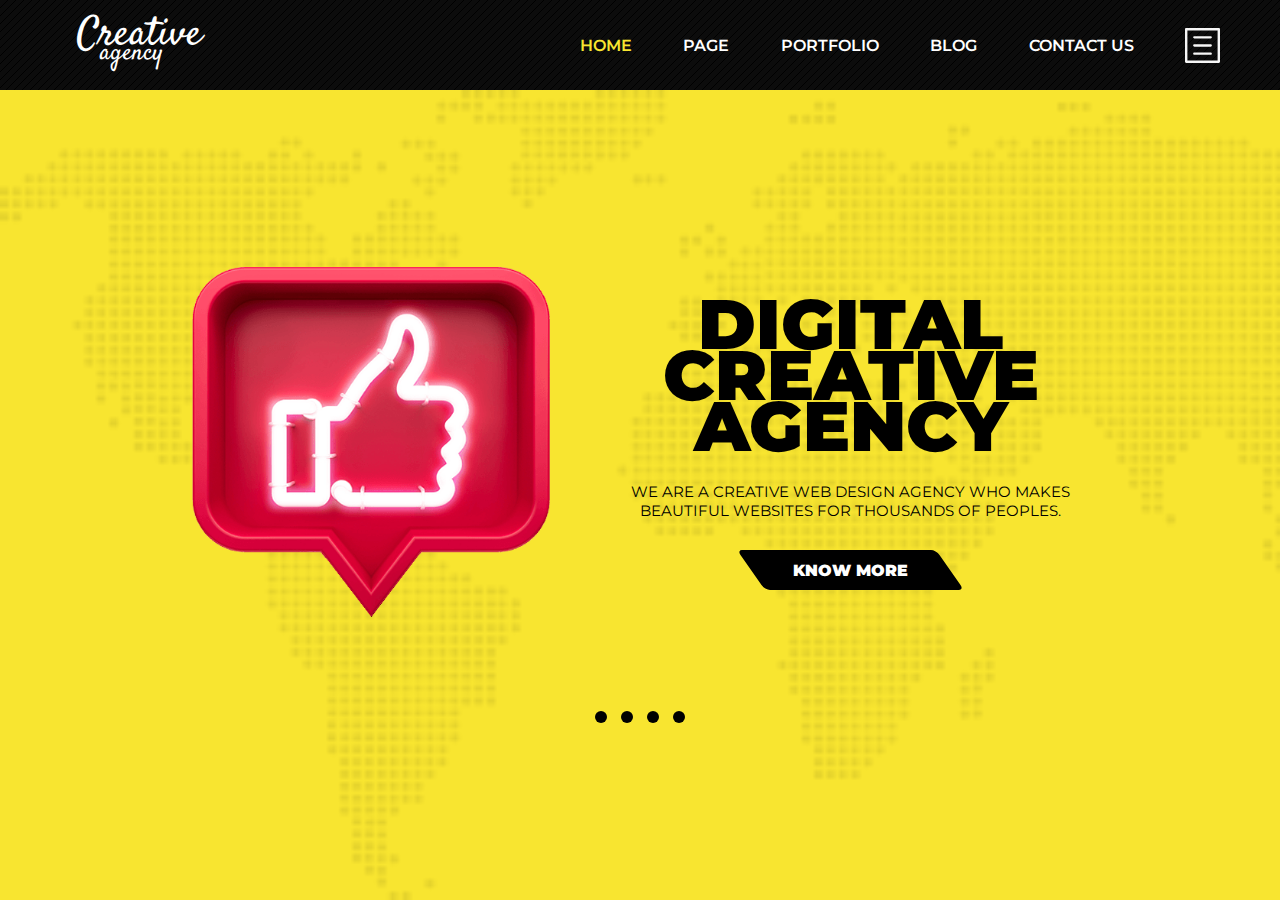
==== projects/creativeagencypage/index.html @ 9da40d99 "#4 - main-slider" ====
<!DOCTYPE html>
<html lang="en">

<head>
    <meta charset="UTF-8">
    <meta name="viewport" content="width=device-width, initial-scale=1">
    <link rel="preconnect" href="https://fonts.googleapis.com">
    <link rel="preconnect" href="https://fonts.gstatic.com" crossorigin>
    <link href="https://fonts.googleapis.com/css2?family=Montserrat:wght@400;500;600;900&family=Satisfy&display=swap" rel="stylesheet">
    <link rel="stylesheet" href="style.css">
    <title>Creative Agency</title>
</head>

<body>
    <header class="header">
        <div class="header__bar">
            <div class="header__logo">
                <span>Creative</span>
                <span>agency</span>
            </div>
            <nav class="header__nav">
                <a class="header__link active" href="#">home</a>
                <a class="header__link" href="#">page</a>
                <a class="header__link" href="#">portfolio</a>
                <a class="header__link" href="#">blog</a>
                <a class="header__link" href="#">contact us</a>
                <img class="header__burger-icon" src="images/burger-icon.svg" alt="menu">
            </nav>
        </div>
    </header>
    <main>
        <section class="main-slider">
            <div class="wrapper">
                <div class="main-slider__image">
                    <img src="images/main-slider-image.png" alt="like!">
                </div>
                <div class="main-slider__text">
                    <h1>Digital Creative Agency</h1>
                    <p>
                        We are a creative web design agency who makes beautiful
                        websites for thousands of peoples.
                    </p>
                    <a href="#" class="button">
                        <span class="button-text">know more</span>
                    </a>
                </div>
            </div>
            <div class="slider-markers">
                <div class="marker"></div>
                <div class="marker"></div>
                <div class="marker"></div>
                <div class="marker"></div>
            </div>
        </section>
    </main>
    <footer></footer>

    <script src="script.js"></script>
</body>
</html>
---- projects/creativeagencypage/style.css ----
* {margin: 0; padding: 0;}
body {font-family: 'Montserrat', sans-serif;}
a {text-decoration: none;}
li {list-style: none;}


.button {
    font-weight: 900;
    width: 195px;
    height: 36px;
    border-radius: 5px;
    border: solid 2px black;
    transform: skew(35deg);
    display: flex;
    justify-content: center;
    align-items: center;
    transition: 0.5s;
}

.button-text {
    transform: skew(-35deg);
}

.header {
    position: fixed;
    right: 0;
    top: 0;
    left: 0;
    height: 90px;
    background: #0c0c0c url(images/bg-line.png) repeat;
    z-index: 1;
}

.header__bar {
    height: 100%;
    display: flex;
    justify-content: space-between;
    align-items: center;
}

.header__logo {
    font-family: 'Satisfy', cursive;
    height: 100%;
    margin-left: 6%;
    display: flex;
    flex-direction: column;
    justify-content: center;
    align-items: center;
    line-height: 18px;
}

.header__logo span {
    text-align: center;
    color: white;
    font-size: 40px;
}

.header__logo span:last-child {
    font-size: 25px;
    padding-right: 15px;
}

.header__nav {
    width: 50%;
    margin-right: 60px;
    display: flex;
    justify-content: space-between;
    align-items: center;
}

.header__link {
    color: white;
    text-transform: uppercase;
    font-weight: 600;
    font-size: 16px;
    transition: 0.3s;
}

.header__link.active {
    color: #f8e530;
}

.header__link:hover {
    color: #f8e530;
}

.header__burger-icon {
    width: 35px;
    height: 35px;
    filter: invert(100%) sepia(0%) saturate(7470%) hue-rotate(242deg) brightness(95%) contrast(103%);
    cursor: pointer;
}


.main-slider {
    margin-top: 90px;
    height: calc(100vh - 90px);
    background-color: #f8e530;
    background-image: url("images/world-map.png");
    background-size: cover;
    display: flex;
    flex-direction: column;
    justify-content: center;
    align-items: center;
}

.main-slider .wrapper {
    width: 70%;
    display: flex;
    justify-content: space-between;
    align-items: center;
}

.main-slider__image {
    width: 40%;
    position: relative;
}

.main-slider__image img {
    object-fit: cover;
    width: 100%;
    height: 100%;
}

.main-slider__text {
    width: 53%;
    text-align: center;
    text-transform: uppercase;
    display: flex;
    flex-direction: column;
    justify-content: center;
    align-items: center;
}

.main-slider__text h1 {
    font-weight: 900;
    font-size: 70px;
    line-height: 51px;
    margin-bottom: 30px;
}

.main-slider__text p {
    font-weight: 400;
    font-size: 15px;
    margin-bottom: 30px;
}

.main-slider__text .button {
    color: white;
    background-color: black;
}

.main-slider__text .button:hover {
    color: black;
    background-color: #f8e530;
    border: 10px black;
    border: solid 2px black;
}

.main-slider .slider-markers {
    display: flex;
    margin-top: 90px;
}

.main-slider .marker {
    width: 12px;
    height: 12px;
    border-radius: 50%;
    background-color: black;
    margin: 0 7px;
}
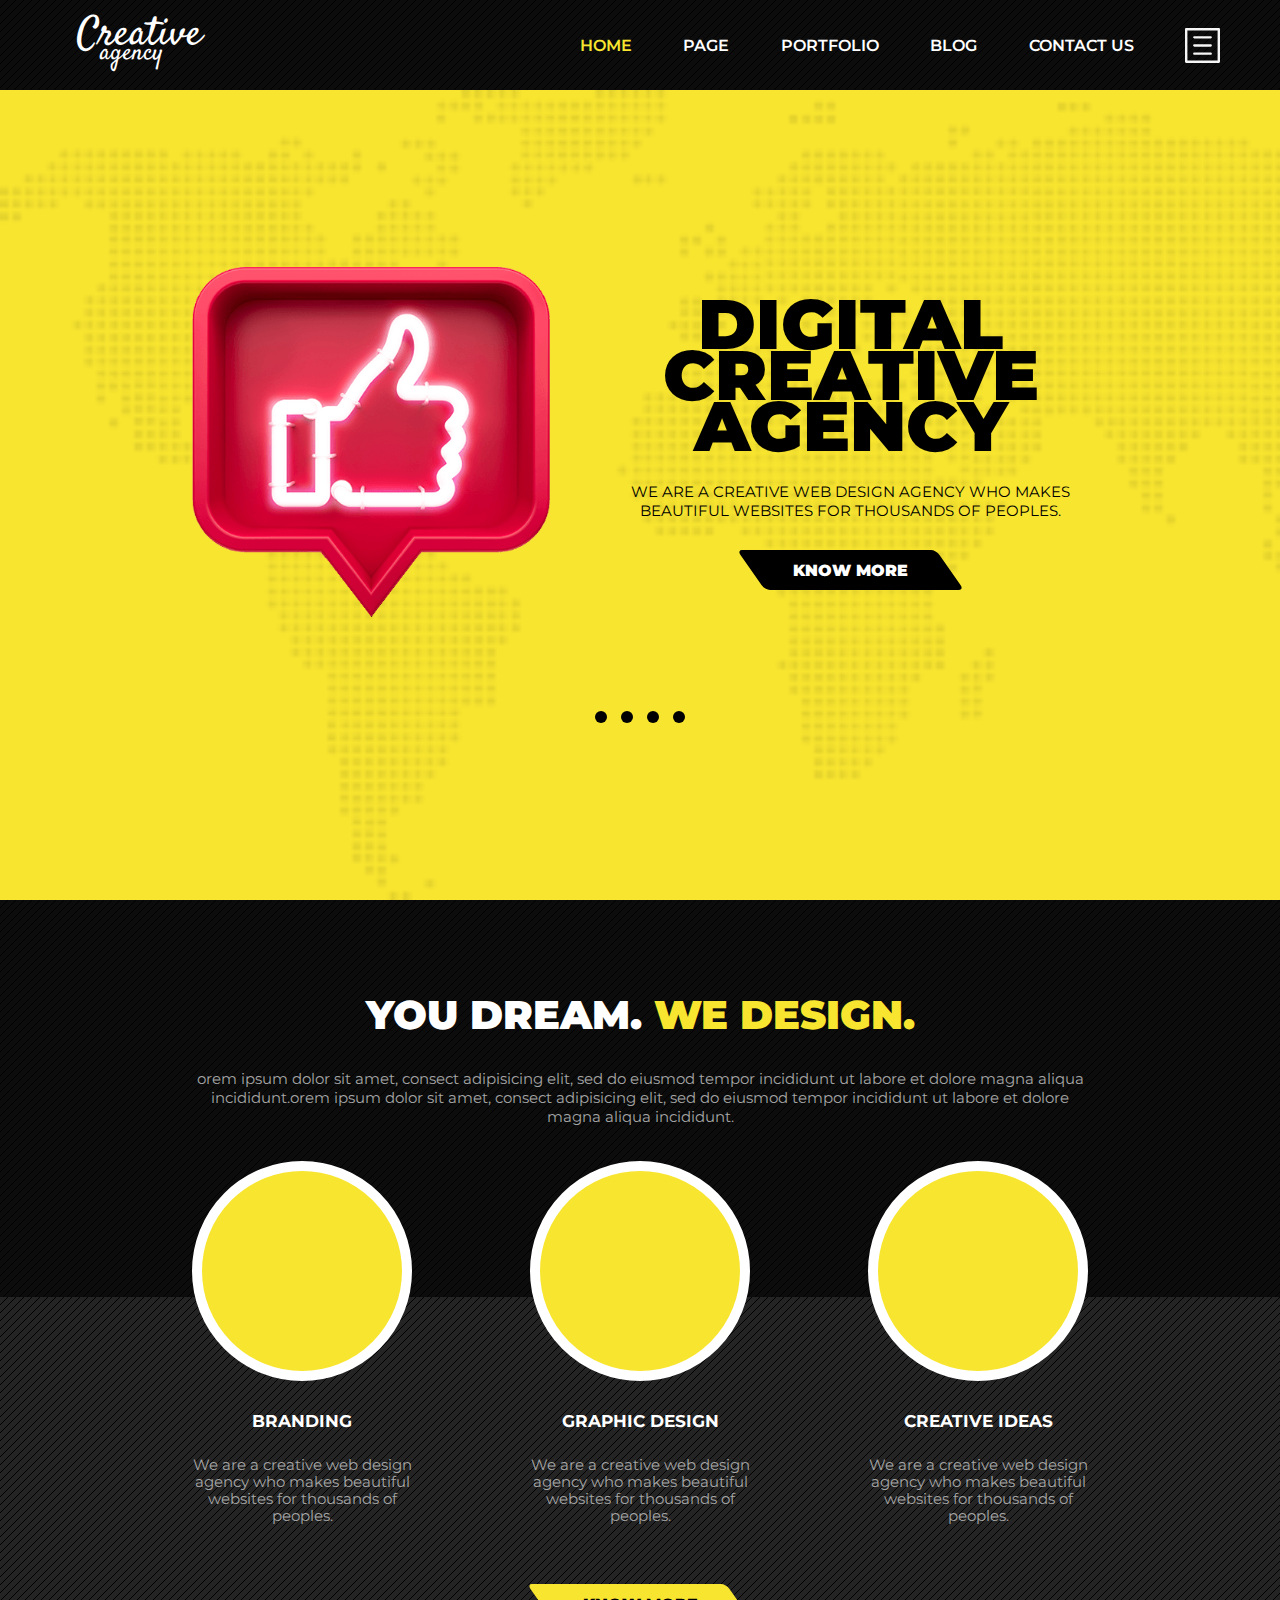
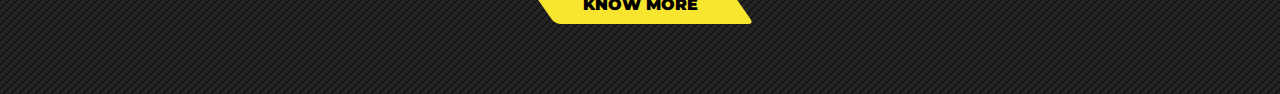
==== commit c03b0c78: "#4 - introduction-section" ====
--- a/projects/creativeagencypage/index.html
+++ b/projects/creativeagencypage/index.html
@@ -52,6 +52,46 @@
                 <div class="marker"></div>
             </div>
         </section>
+        <section class="introduction-section">
+            <div class="wrapper">
+                <h2>You dream. <span>We design.</span></h2>
+                <p>
+                    orem ipsum dolor sit amet, consect adipisicing elit,
+                    sed do eiusmod tempor incididunt ut labore et dolore magna aliqua
+                    incididunt.orem ipsum dolor sit amet, consect adipisicing elit,
+                    sed do eiusmod tempor incididunt ut labore et dolore magna aliqua incididunt.
+                </p>
+                <div class="cards">
+                    <div class="card">
+                        <div class="picture"></div>
+                        <h3>Branding</h3>
+                        <p>
+                            We are a creative web design agency who makes beautiful
+                            websites for thousands of peoples.
+                        </p>
+                    </div>
+                    <div class="card">
+                        <div class="picture"></div>
+                        <h3>Graphic Design</h3>
+                        <p>
+                            We are a creative web design agency who makes beautiful
+                            websites for thousands of peoples.
+                        </p>
+                    </div>
+                    <div class="card">
+                        <div class="picture"></div>
+                        <h3>Creative Ideas</h3>
+                        <p>
+                            We are a creative web design agency who makes beautiful
+                            websites for thousands of peoples.
+                        </p>
+                    </div>
+                </div>
+                <a href="#" class="button">
+                    <span class="button-text">know more</span>
+                </a>
+            </div>
+        </section>
     </main>
     <footer></footer>
 
--- a/projects/creativeagencypage/style.css
+++ b/projects/creativeagencypage/style.css
@@ -3,6 +3,10 @@
 a {text-decoration: none;}
 li {list-style: none;}
 
+
+.wrapper {
+    width: 70%;
+}
 
 .button {
     font-weight: 900;
@@ -19,6 +23,7 @@
 
 .button-text {
     transform: skew(-35deg);
+    text-transform: uppercase;
 }
 
 .header {
@@ -28,7 +33,7 @@
     left: 0;
     height: 90px;
     background: #0c0c0c url(images/bg-line.png) repeat;
-    z-index: 1;
+    z-index: 1000;
 }
 
 .header__bar {
@@ -105,7 +110,6 @@
 }
 
 .main-slider .wrapper {
-    width: 70%;
     display: flex;
     justify-content: space-between;
     align-items: center;
@@ -168,4 +172,105 @@
     border-radius: 50%;
     background-color: black;
     margin: 0 7px;
+}
+
+
+.introduction-section {
+    background: #0c0c0c url(images/bg-line.png) repeat;
+    position: relative;
+}
+
+.introduction-section:after {
+    content: '';
+    display: block;
+    position: absolute;
+    bottom: 0;
+    width: 100%;
+    height: 50%;
+    background: #242424 url(images/bg-line.png) repeat;
+}
+
+.introduction-section .wrapper {
+    padding-top: 90px;
+    padding-bottom: 70px;
+    margin-right: auto;
+    margin-left: auto;
+    display: flex;
+    flex-direction: column;
+    justify-content: space-between;
+    align-items: center;
+    text-align: center;
+}
+
+.introduction-section h2 {
+    text-transform: uppercase;
+    color: white;
+    font-size: 40px;
+    font-weight: 900;
+    margin-bottom: 30px;
+}
+
+.introduction-section h2 span {
+    color: #f8e530;
+}
+
+.introduction-section p {
+    z-index: 100;
+    color: #a6a6a6;
+    font-weight: 400;
+    font-size: 15px;
+}
+
+.introduction-section .cards {
+    z-index: 100;
+    width: 100%;
+    margin-top: 35px;
+    margin-bottom: 60px;
+    display: flex;
+    justify-content: space-between;
+}
+
+.introduction-section .card {
+    width: 220px;
+}
+
+.introduction-section .card .picture {
+    width: 200px;
+    height: 200px;
+    background-color: #f8e530;
+    border: solid white 10px;
+    border-radius: 50%;
+    margin-bottom: 30px;
+}
+
+.introduction-section .card h3 {
+    color: white;
+    text-transform: uppercase;
+    font-weight: 700;
+    font-size: 17px;
+    margin-bottom: 25px;
+}
+
+.introduction-section .card p {
+    color: #a6a6a6;
+    font-size: 15px;
+    line-height: 17px;
+}
+
+.introduction-section .button {
+    z-index: 100;
+    background-color: #f8e530;
+    border-color: #f8e530;
+}
+
+.introduction-section .button-text {
+    color: black;
+}
+
+.introduction-section .button:hover {
+    background-color: black;
+}
+
+.introduction-section .button:hover .button-text {
+    color: #f8e530;
 }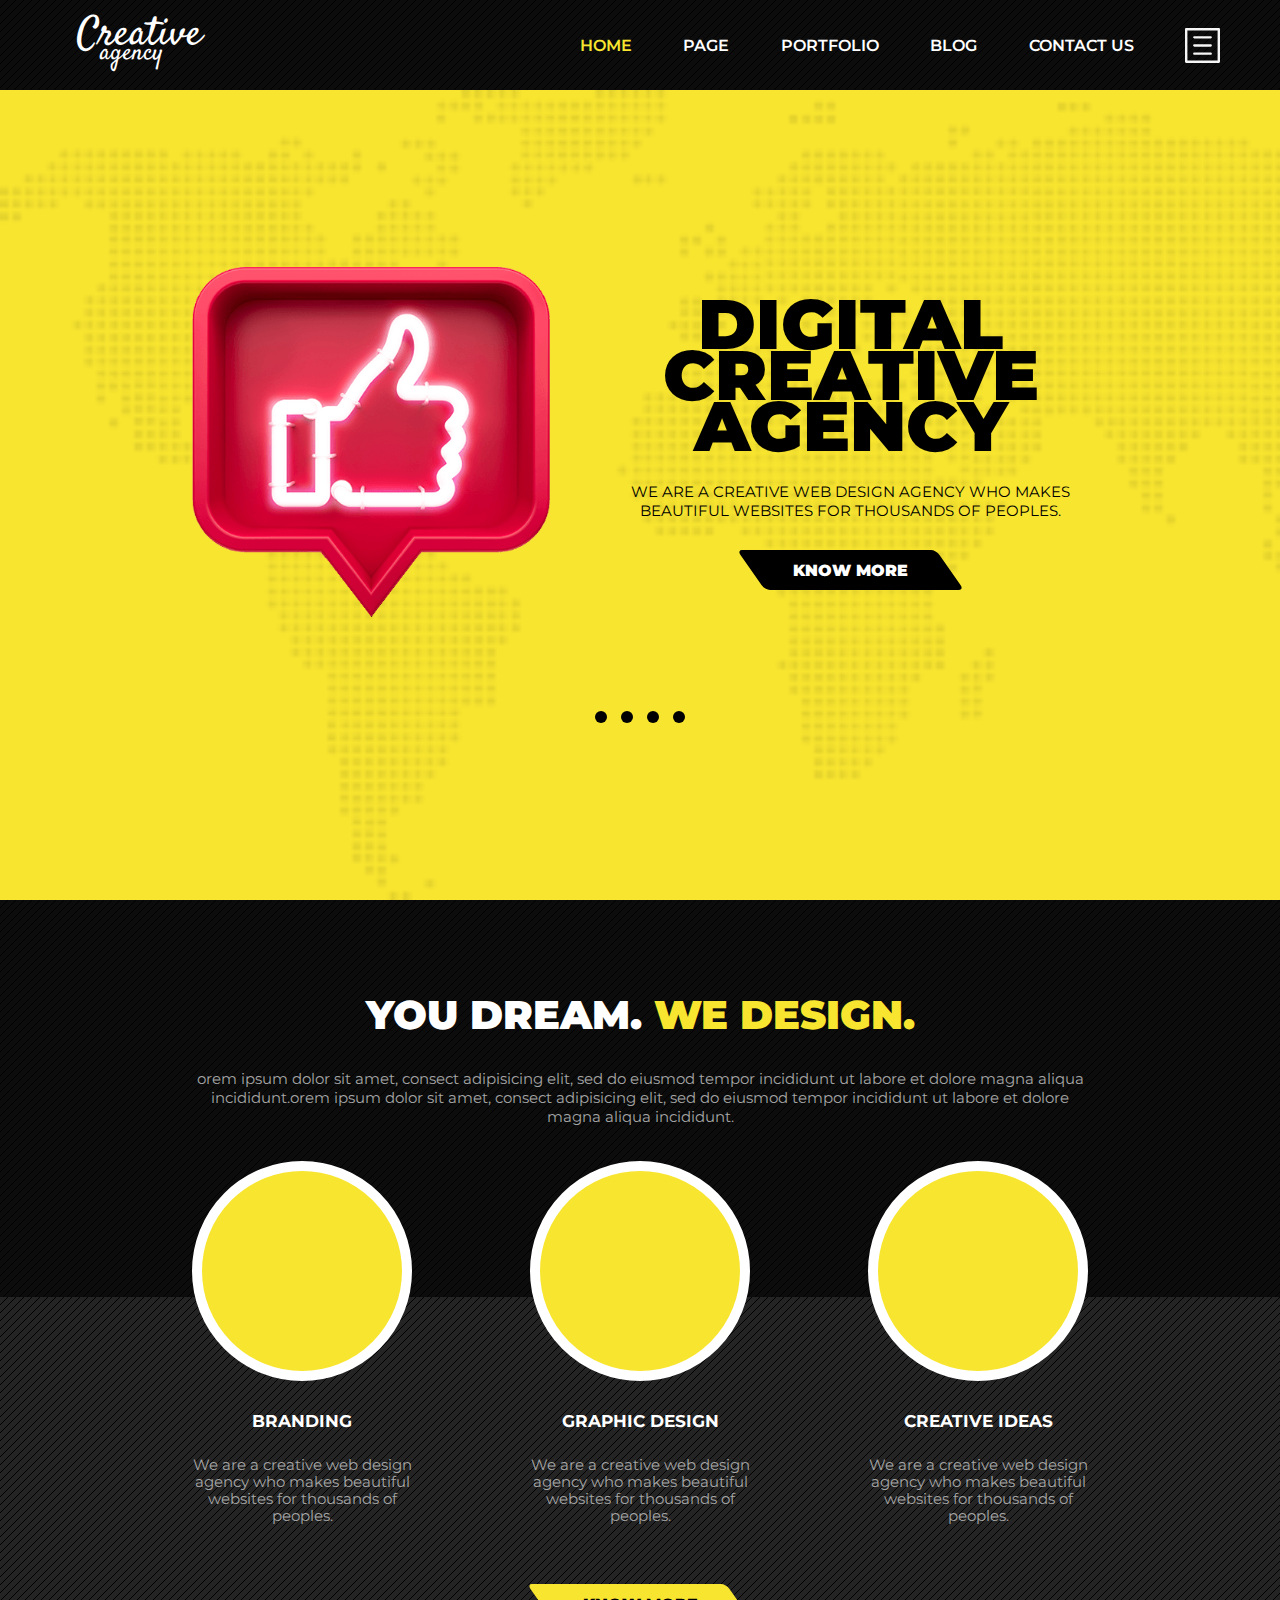
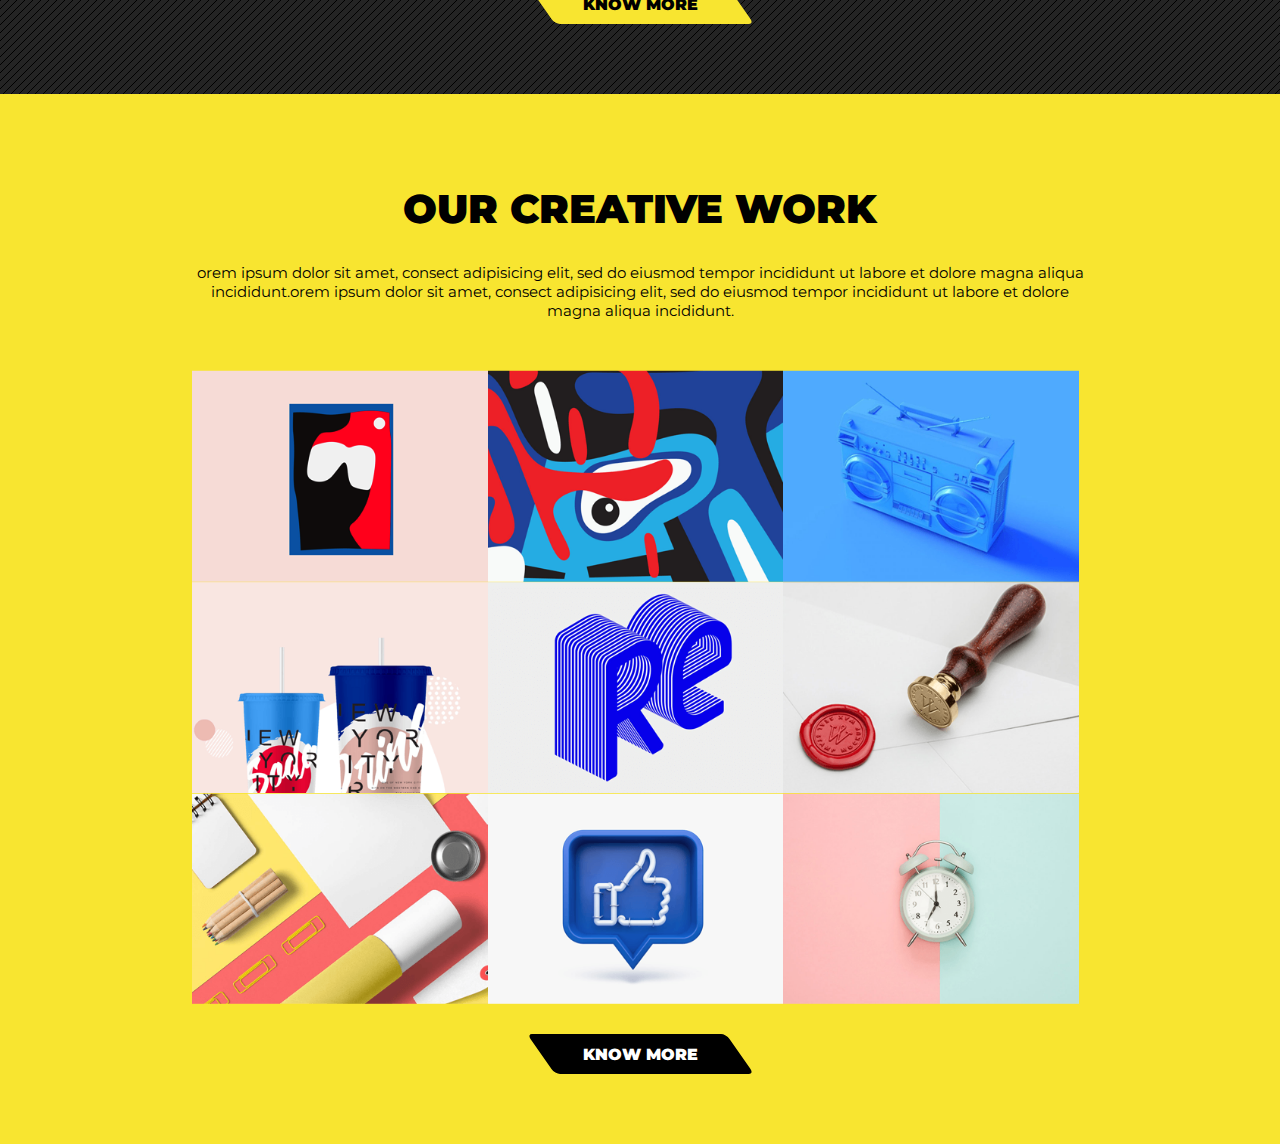
==== commit c0ec9dfe: "#4 - works-section" ====
--- a/projects/creativeagencypage/index.html
+++ b/projects/creativeagencypage/index.html
@@ -92,6 +92,49 @@
                 </a>
             </div>
         </section>
+        <section class="works-section">
+            <div class="wrapper">
+                <h2>Our creative work</h2>
+                <p>
+                    orem ipsum dolor sit amet, consect adipisicing elit, sed
+                    do eiusmod tempor incididunt ut labore et dolore magna aliqua
+                    incididunt.orem ipsum dolor sit amet, consect adipisicing elit,
+                    sed do eiusmod tempor incididunt ut labore et dolore magna aliqua incididunt.
+                </p>
+                <div class="works-section__work-tiles">
+                    <div class="works-section__work-tile">
+                        <img src="images/work-1.png" alt="work">
+                    </div>
+                    <div class="works-section__work-tile">
+                        <img src="images/work-2.png" alt="work">
+                    </div>
+                    <div class="works-section__work-tile">
+                        <img src="images/work-3.png" alt="work">
+                    </div>
+                    <div class="works-section__work-tile">
+                        <img src="images/work-4.png" alt="work">
+                    </div>
+                    <div class="works-section__work-tile">
+                        <img src="images/work-5.png" alt="work">
+                    </div>
+                    <div class="works-section__work-tile">
+                        <img src="images/work-6.png" alt="work">
+                    </div>
+                    <div class="works-section__work-tile">
+                        <img src="images/work-7.png" alt="work">
+                    </div>
+                    <div class="works-section__work-tile">
+                        <img src="images/work-8.png" alt="work">
+                    </div>
+                    <div class="works-section__work-tile">
+                        <img src="images/work-9.png" alt="work">
+                    </div>
+                </div>
+                <a href="#" class="button">
+                    <span class="button-text">know more</span>
+                </a>
+            </div>
+        </section>
     </main>
     <footer></footer>
 
--- a/projects/creativeagencypage/style.css
+++ b/projects/creativeagencypage/style.css
@@ -3,6 +3,12 @@
 a {text-decoration: none;}
 li {list-style: none;}
 
+
+h2 {
+    text-transform: uppercase;
+    font-size: 40px;
+    font-weight: 900;
+}
 
 .wrapper {
     width: 70%;
@@ -203,10 +209,7 @@
 }
 
 .introduction-section h2 {
-    text-transform: uppercase;
-    color: white;
-    font-size: 40px;
-    font-weight: 900;
+    color: white;
     margin-bottom: 30px;
 }
 
@@ -273,4 +276,61 @@
 
 .introduction-section .button:hover .button-text {
     color: #f8e530;
-}+}
+
+
+.works-section {
+    background-color: #f8e530;
+}
+
+.works-section .wrapper {
+    padding-top: 90px;
+    padding-bottom: 70px;
+    margin-left: auto;
+    margin-right: auto;
+    text-align: center;
+}
+
+.works-section h2 {
+    margin-bottom: 30px;
+}
+
+.works-section p {
+    font-size: 15px;
+    font-weight: 400;
+    margin-bottom: 50px;
+}
+
+.works-section__work-tiles {
+    display: grid;
+    grid-template-columns: 33% 33% 33%;
+    margin-bottom: 30px;
+}
+
+.works-section__work-tile {
+    /*object-fit: cover;*/
+}
+
+.works-section__work-tile img {
+    width: 100%;
+    height: 100%;
+}
+
+.works-section .button {
+    background-color: black;
+    margin: 0 auto;
+}
+
+.works-section .button-text {
+    color: white;
+}
+
+.works-section .button:hover {
+    background-color: #f8e530;
+}
+
+.works-section .button:hover .button-text {
+    color: black;
+}
+
+
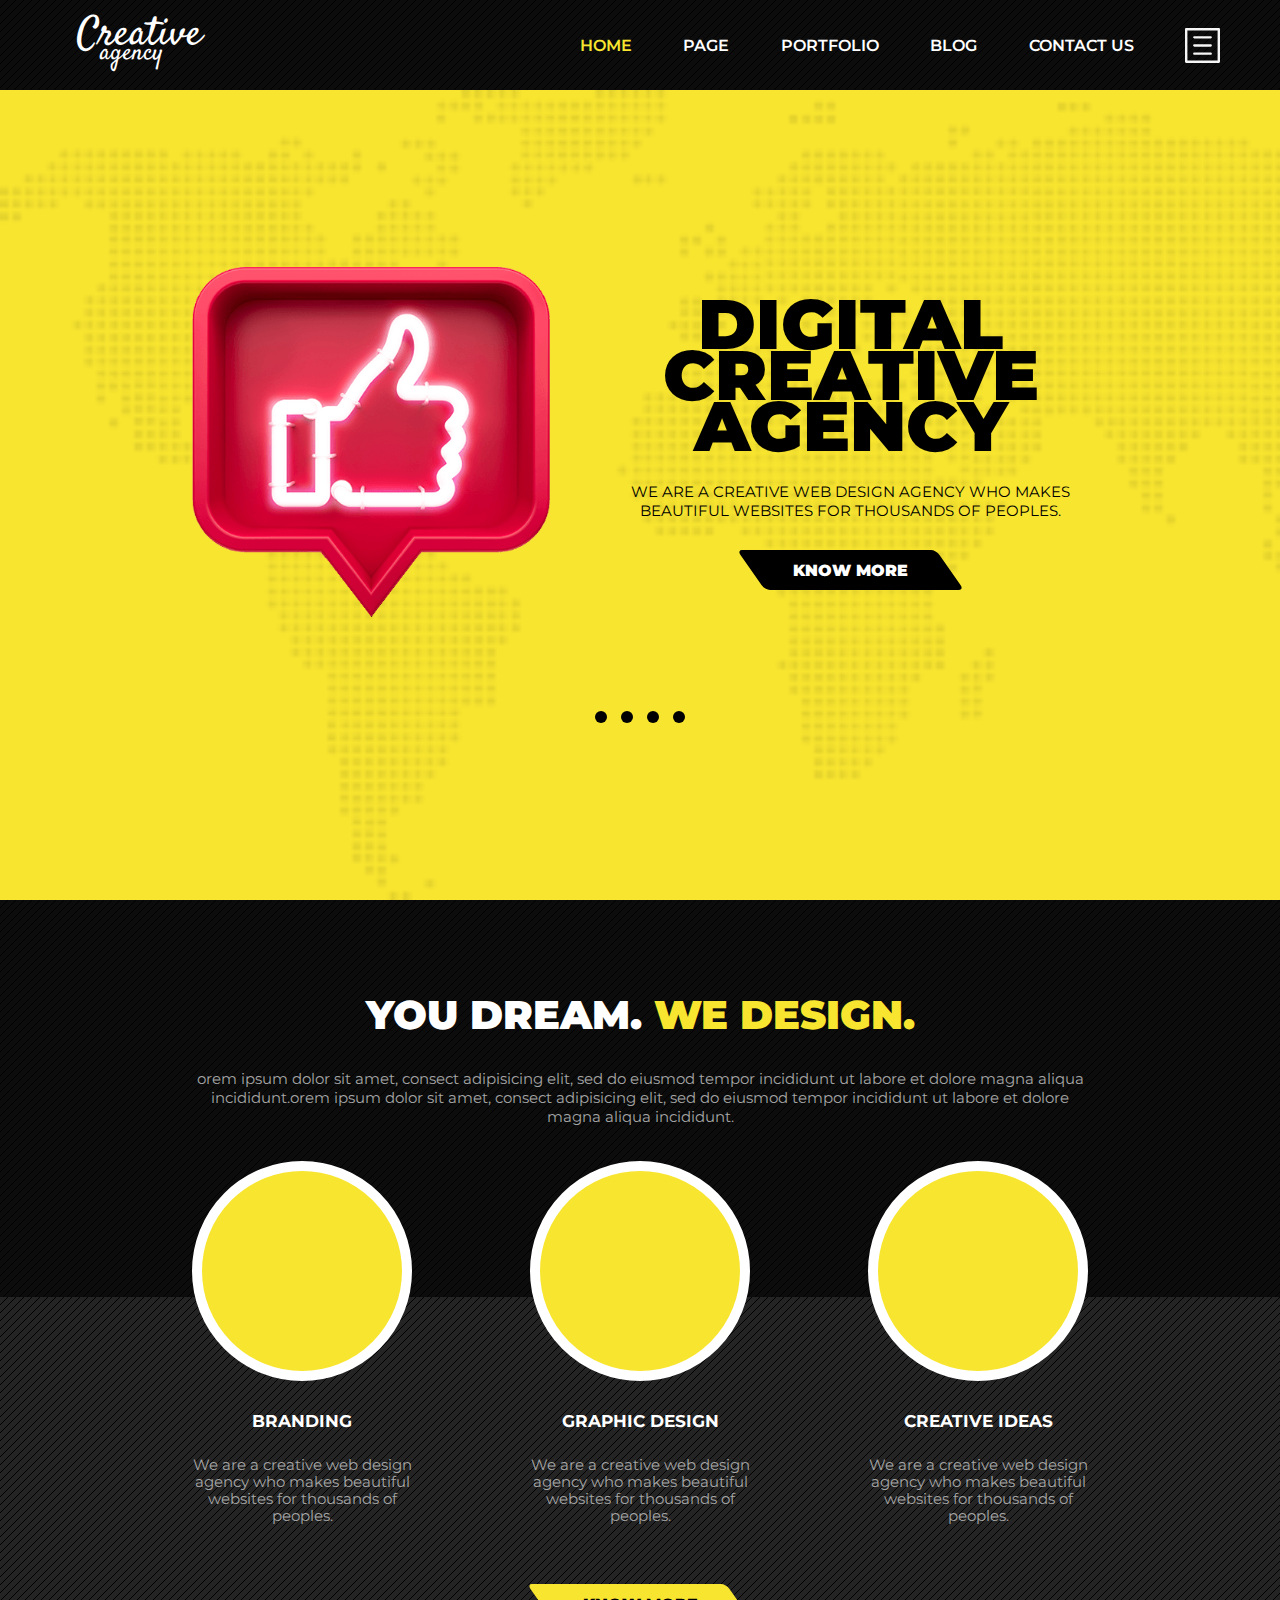
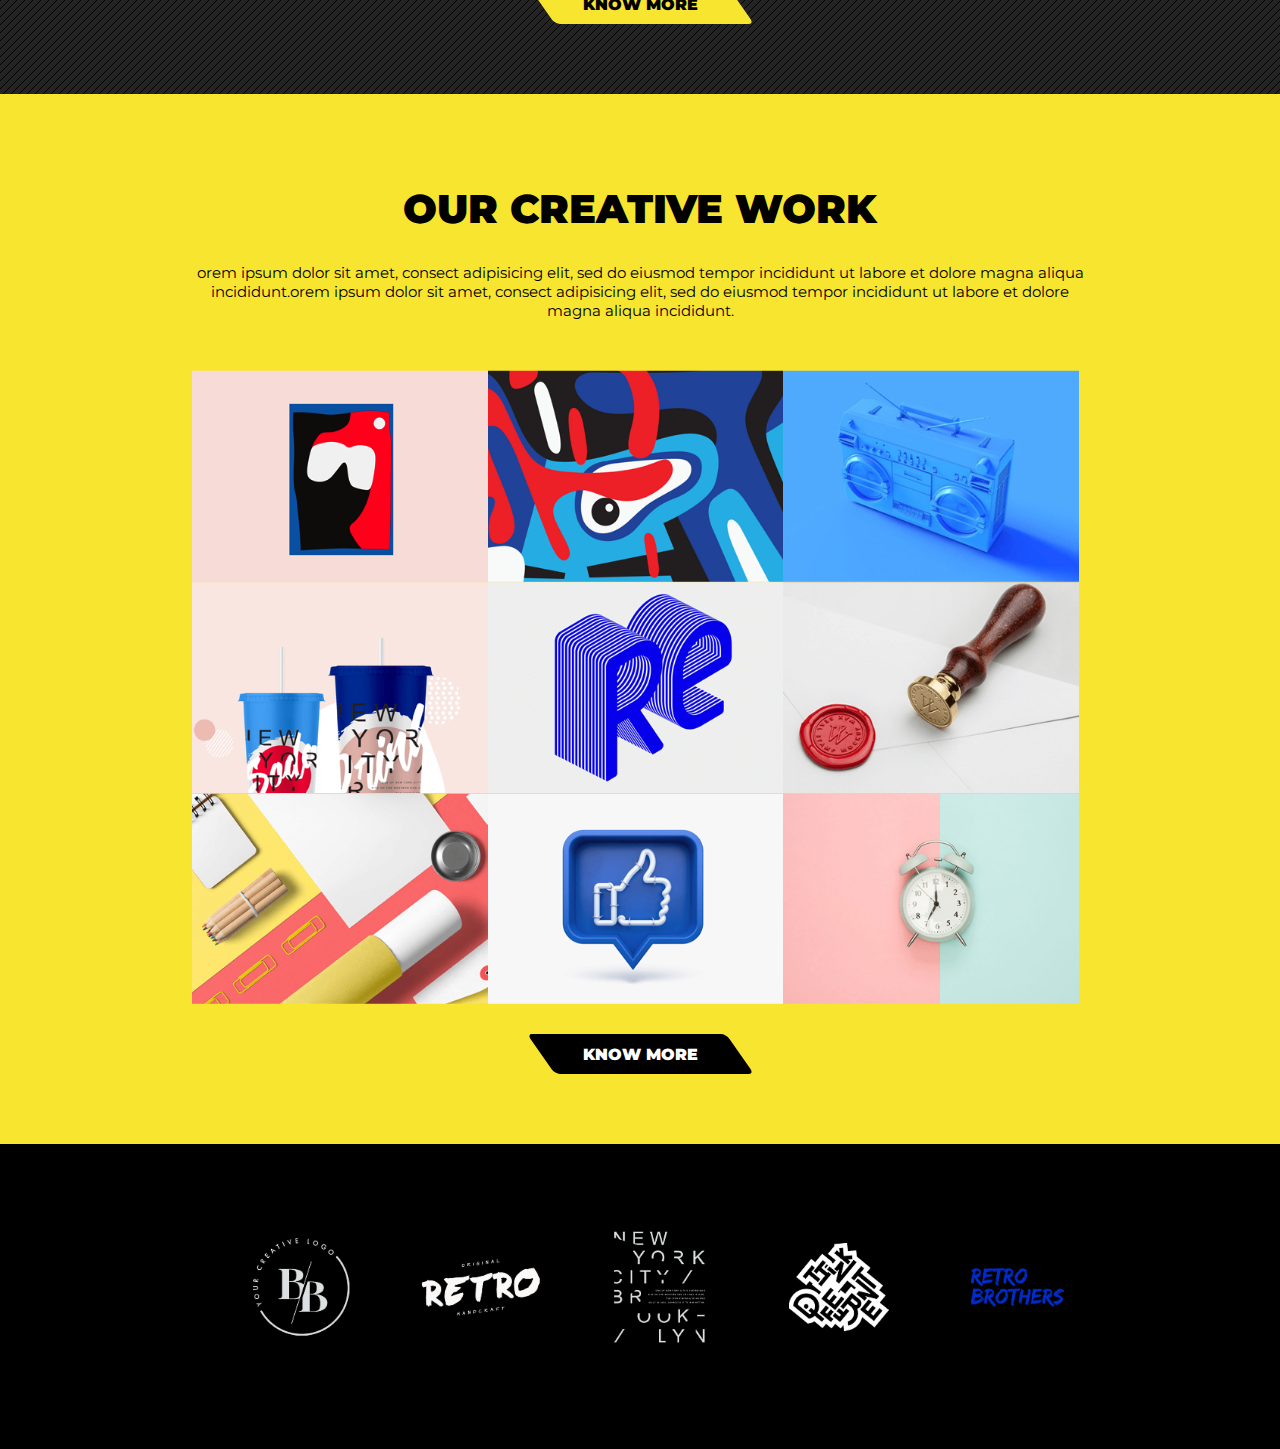
==== commit b8ab3a0b: "#4 - partners-section" ====
--- a/projects/creativeagencypage/index.html
+++ b/projects/creativeagencypage/index.html
@@ -135,6 +135,13 @@
                 </a>
             </div>
         </section>
+        <section class="partners-section">
+            <div class="wrapper">
+                <div class="partners-section__logos">
+                    <img src="images/partners-logos.png" alt="partners logos">
+                </div>
+            </div>
+        </section>
     </main>
     <footer></footer>
 
--- a/projects/creativeagencypage/style.css
+++ b/projects/creativeagencypage/style.css
@@ -163,7 +163,6 @@
 .main-slider__text .button:hover {
     color: black;
     background-color: #f8e530;
-    border: 10px black;
     border: solid 2px black;
 }
 
@@ -307,10 +306,6 @@
     margin-bottom: 30px;
 }
 
-.works-section__work-tile {
-    /*object-fit: cover;*/
-}
-
 .works-section__work-tile img {
     width: 100%;
     height: 100%;
@@ -334,3 +329,17 @@
 }
 
 
+.partners-section {
+    background-color: black;
+}
+
+.partners-section .wrapper {
+    padding-top: 60px;
+    padding-bottom: 60px;
+    margin-right: auto;
+    margin-left: auto;
+}
+
+.partners-section img {
+    width: 100%;
+}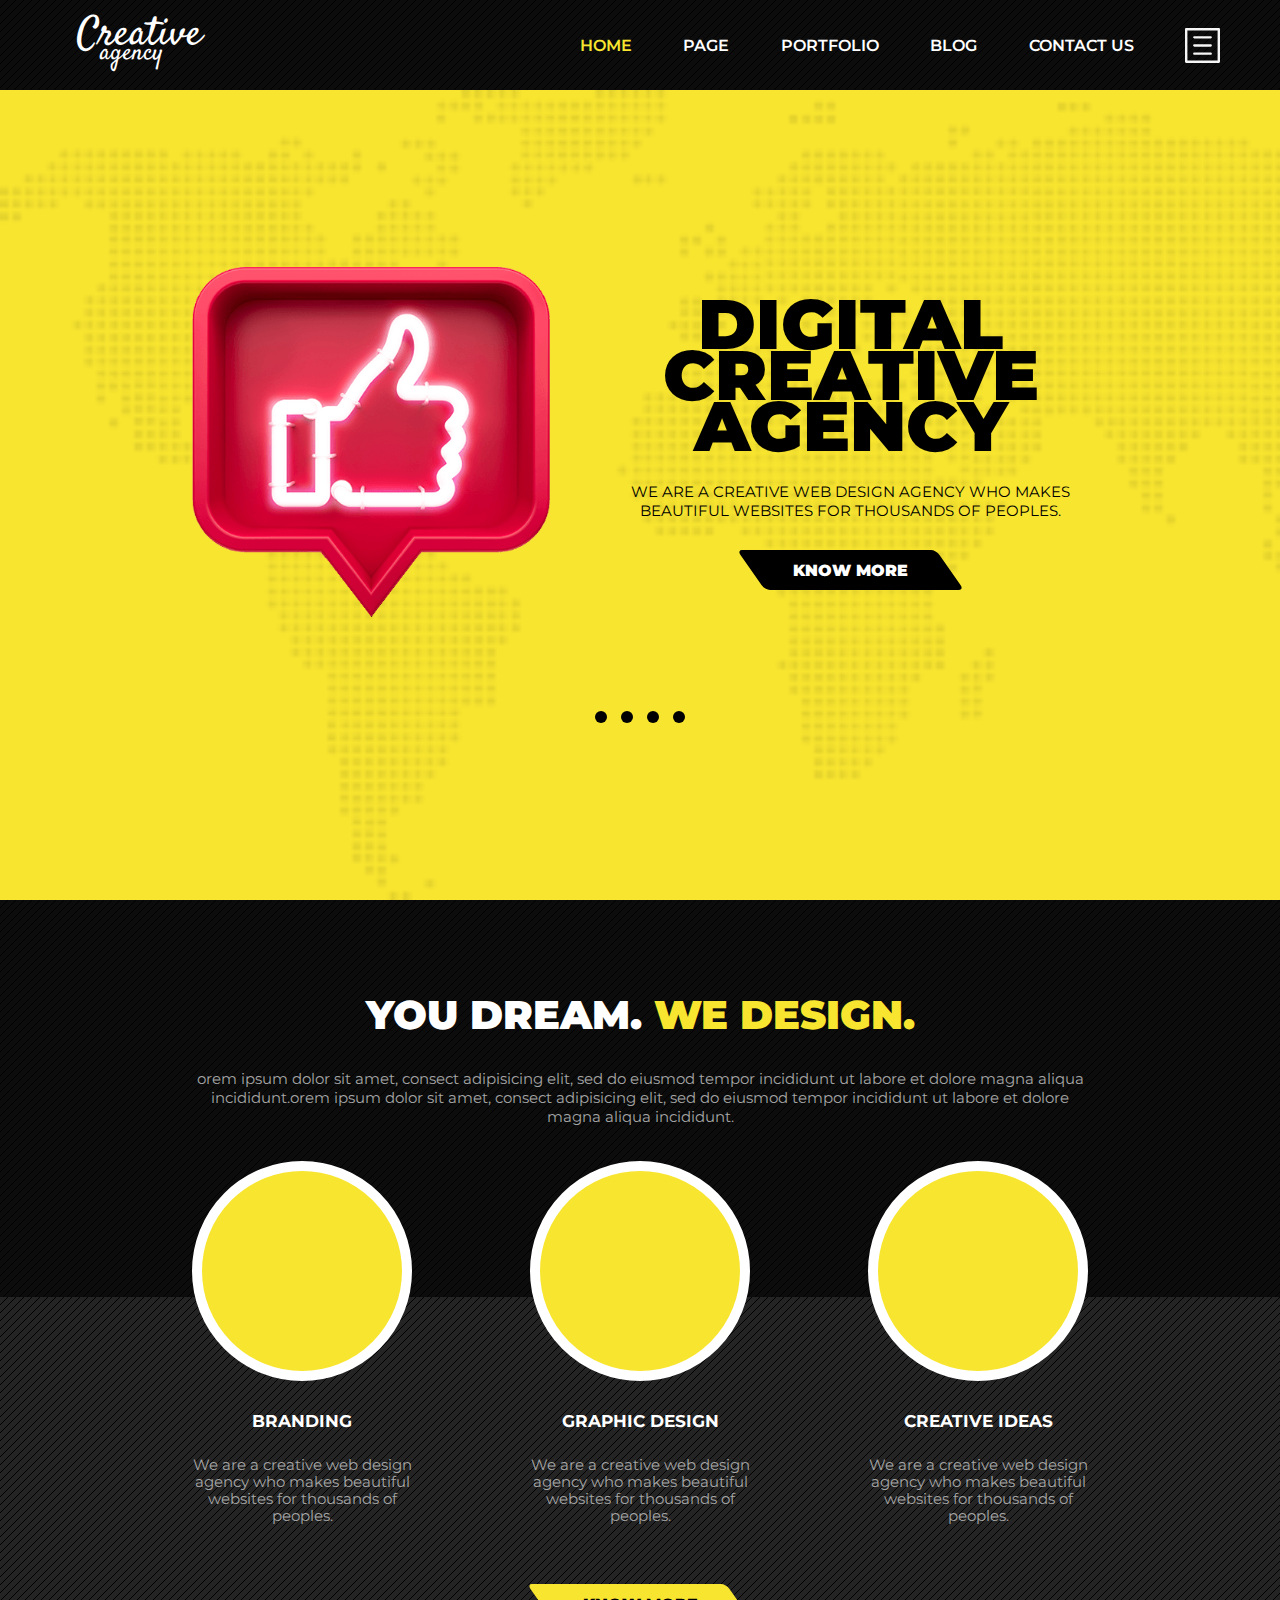
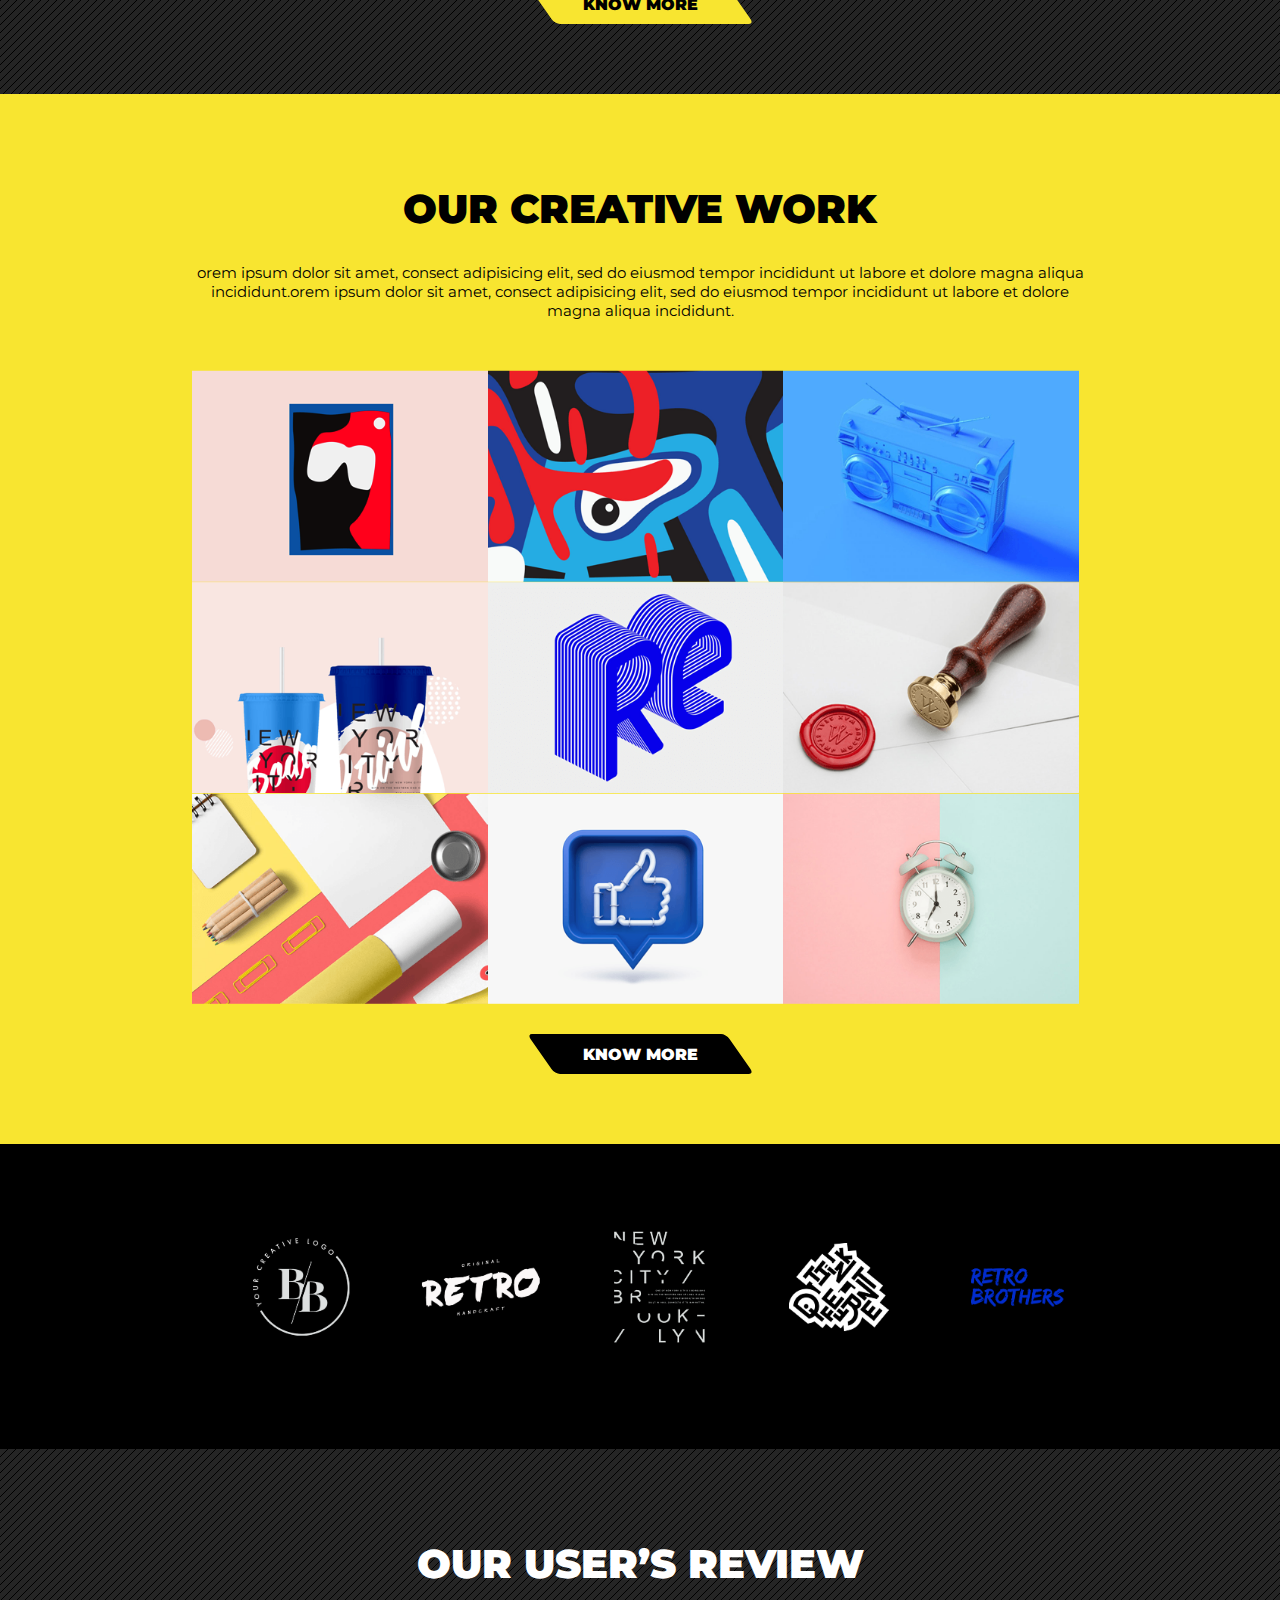
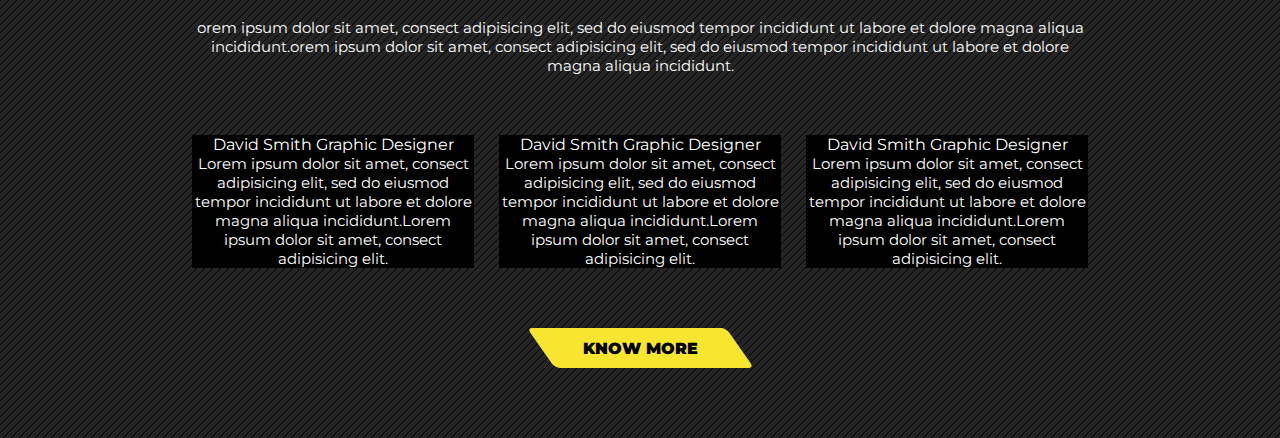
==== commit a7022ab2: "#4 - reviews-section (in progress)" ====
--- a/projects/creativeagencypage/index.html
+++ b/projects/creativeagencypage/index.html
@@ -142,6 +142,92 @@
                 </div>
             </div>
         </section>
+        <section class="reviews-section">
+            <div class="wrapper">
+                <h2>Our User’s Review</h2>
+                <p>
+                    orem ipsum dolor sit amet, consect adipisicing elit, sed do
+                    eiusmod tempor incididunt ut labore et dolore magna aliqua
+                    incididunt.orem ipsum dolor sit amet, consect adipisicing elit,
+                    sed do eiusmod tempor incididunt ut labore
+                    et dolore magna aliqua incididunt.
+                </p>
+                <div class="cards">
+                    <div class="card">
+                        <div class="head">
+                            <div class="photo"></div>
+                            <div class="title">
+                                <span class="name">David Smith</span>
+                                <span class="position">Graphic Designer</span>
+                            </div>
+                            <p class="review">
+                                Lorem ipsum dolor sit amet, consect adipisicing elit,
+                                sed do eiusmod tempor incididunt ut labore et dolore
+                                magna aliqua incididunt.Lorem ipsum dolor sit amet,
+                                consect adipisicing elit.
+                            </p>
+                            <div class="quotes"></div>
+                            <div class="stars">
+                                <div class="star active"></div>
+                                <div class="star active"></div>
+                                <div class="star active"></div>
+                                <div class="star active"></div>
+                                <div class="star"></div>
+                            </div>
+                        </div>
+                    </div>
+                    <div class="card">
+                        <div class="head">
+                            <div class="photo"></div>
+                            <div class="title">
+                                <span class="name">David Smith</span>
+                                <span class="position">Graphic Designer</span>
+                            </div>
+                            <p class="review">
+                                Lorem ipsum dolor sit amet, consect adipisicing elit,
+                                sed do eiusmod tempor incididunt ut labore et dolore
+                                magna aliqua incididunt.Lorem ipsum dolor sit amet,
+                                consect adipisicing elit.
+                            </p>
+                            <div class="quotes"></div>
+                            <div class="stars">
+                                <div class="star active"></div>
+                                <div class="star active"></div>
+                                <div class="star active"></div>
+                                <div class="star active"></div>
+                                <div class="star"></div>
+                            </div>
+                        </div>
+                    </div>
+                    <div class="card">
+                        <div class="head">
+                            <div class="photo"></div>
+                            <div class="title">
+                                <span class="name">David Smith</span>
+                                <span class="position">Graphic Designer</span>
+                            </div>
+                            <p class="review">
+                                Lorem ipsum dolor sit amet, consect adipisicing elit,
+                                sed do eiusmod tempor incididunt ut labore et dolore
+                                magna aliqua incididunt.Lorem ipsum dolor sit amet,
+                                consect adipisicing elit.
+                            </p>
+                            <div class="quotes"></div>
+                            <div class="stars">
+                                <div class="star active"></div>
+                                <div class="star active"></div>
+                                <div class="star active"></div>
+                                <div class="star active"></div>
+                                <div class="star"></div>
+                            </div>
+                        </div>
+                    </div>
+                </div>
+                <a href="#" class="button">
+                    <span class="button-text">know more</span>
+                </a>
+            </div>
+        </section>
     </main>
     <footer></footer>
 
--- a/projects/creativeagencypage/style.css
+++ b/projects/creativeagencypage/style.css
@@ -12,6 +12,8 @@
 
 .wrapper {
     width: 70%;
+    margin-left: auto;
+    margin-right: auto;
 }
 
 .button {
@@ -21,6 +23,8 @@
     border-radius: 5px;
     border: solid 2px black;
     transform: skew(35deg);
+    margin-right: auto;
+    margin-left: auto;
     display: flex;
     justify-content: center;
     align-items: center;
@@ -342,4 +346,54 @@
 
 .partners-section img {
     width: 100%;
+}
+
+
+.reviews-section {
+    background: #252525 url("images/bg-line.png") repeat;
+}
+
+.reviews-section .wrapper {
+    padding-top: 90px;
+    padding-bottom: 70px;
+    text-align: center;
+    color: white;
+}
+
+.reviews-section h2 {
+    margin-bottom: 30px;
+}
+
+.reviews-section p {
+    font-size: 15px;
+    font-weight: 400;
+}
+
+.reviews-section .cards {
+    margin-bottom: 60px;
+    margin-top: 60px;
+    display: grid;
+    grid-template-columns: 1fr 1fr 1fr;
+    grid-column-gap: 25px;
+}
+
+.reviews-section .card {
+    background-color: black;
+}
+
+.reviews-section .button {
+    background-color: #f8e530;
+    border-color: #f8e530;
+}
+
+.reviews-section .button-text {
+    color: black;
+}
+
+.reviews-section .button:hover {
+    background-color: black;
+}
+
+.reviews-section .button:hover .button-text {
+    color: #f8e530;
 }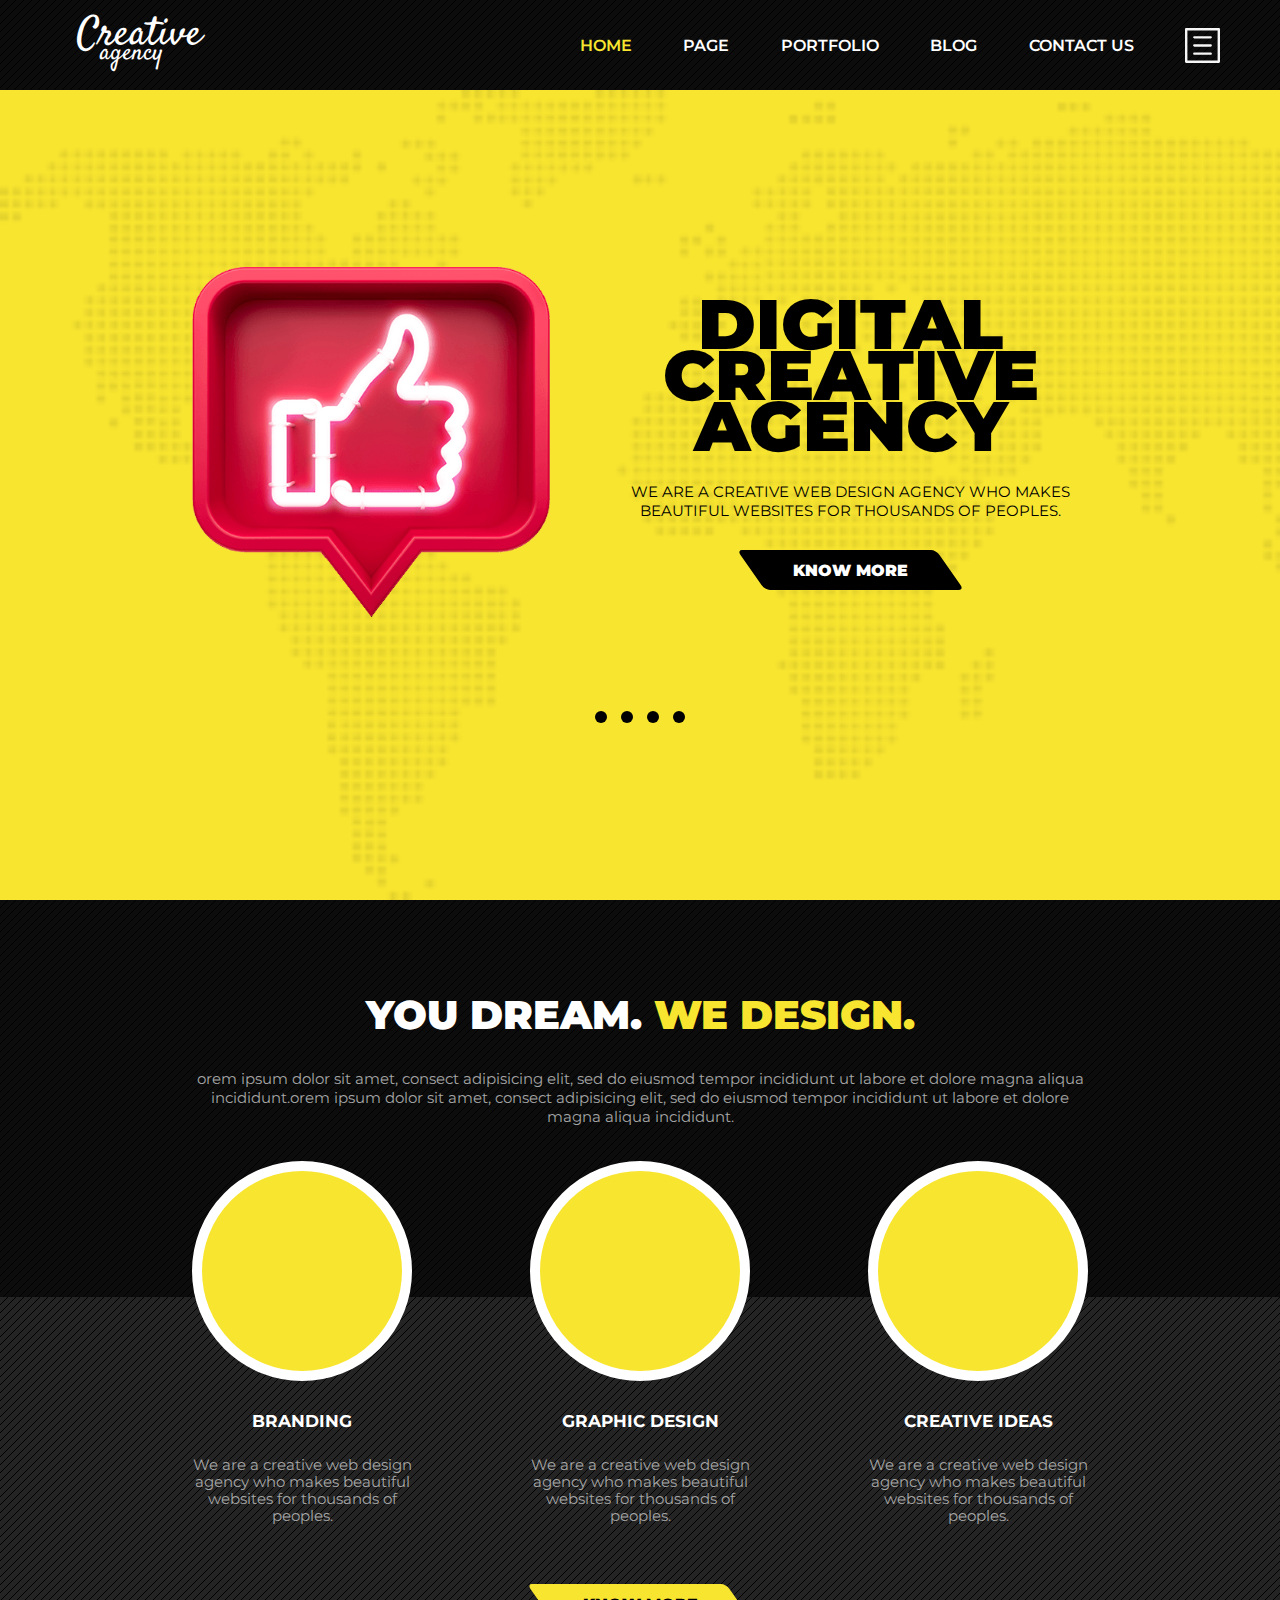
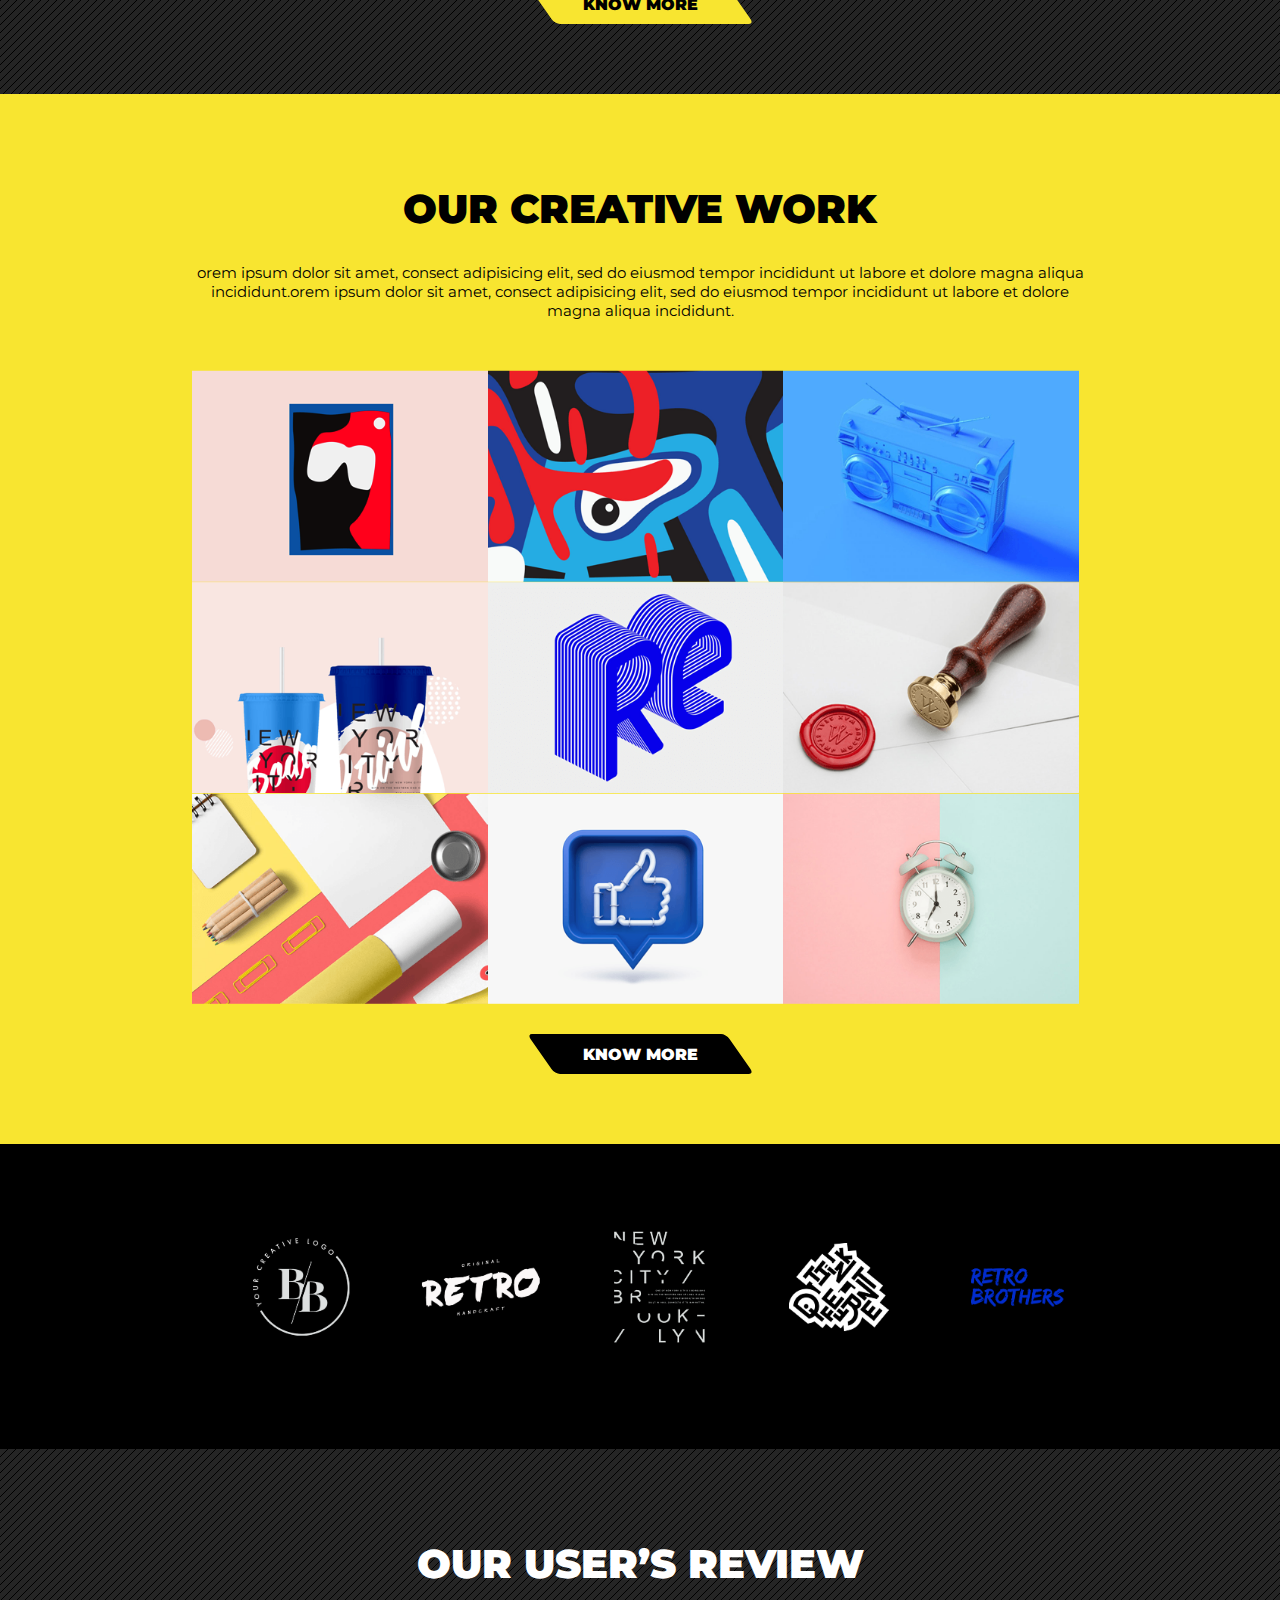
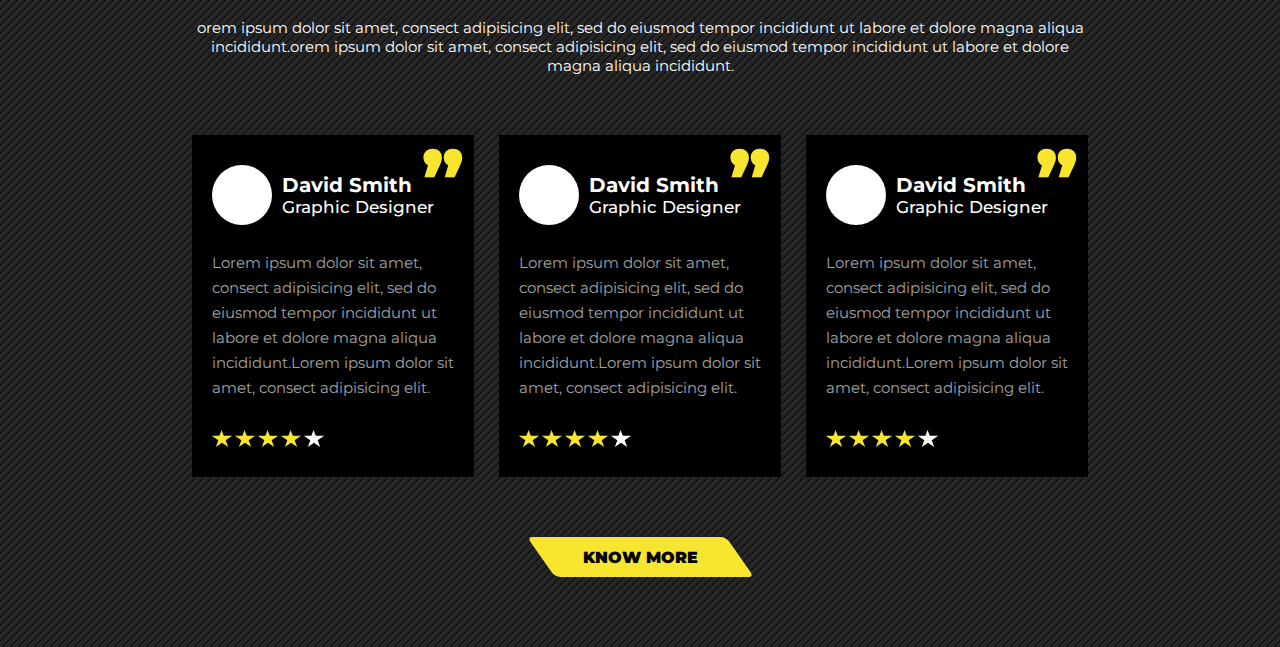
==== commit 4afe88c8: "#4 - reviews-section (cards)" ====
--- a/projects/creativeagencypage/index.html
+++ b/projects/creativeagencypage/index.html
@@ -160,20 +160,21 @@
                                 <span class="name">David Smith</span>
                                 <span class="position">Graphic Designer</span>
                             </div>
-                            <p class="review">
-                                Lorem ipsum dolor sit amet, consect adipisicing elit,
-                                sed do eiusmod tempor incididunt ut labore et dolore
-                                magna aliqua incididunt.Lorem ipsum dolor sit amet,
-                                consect adipisicing elit.
-                            </p>
-                            <div class="quotes"></div>
-                            <div class="stars">
-                                <div class="star active"></div>
-                                <div class="star active"></div>
-                                <div class="star active"></div>
-                                <div class="star active"></div>
-                                <div class="star"></div>
-                            </div>
+                        </div>
+
+                        <p class="review">
+                            Lorem ipsum dolor sit amet, consect adipisicing elit,
+                            sed do eiusmod tempor incididunt ut labore et dolore
+                            magna aliqua incididunt.Lorem ipsum dolor sit amet,
+                            consect adipisicing elit.
+                        </p>
+                        <div class="quotes">„</div>
+                        <div class="stars">
+                            <div class="star active"></div>
+                            <div class="star active"></div>
+                            <div class="star active"></div>
+                            <div class="star active"></div>
+                            <div class="star"></div>
                         </div>
                     </div>
                     <div class="card">
@@ -183,20 +184,21 @@
                                 <span class="name">David Smith</span>
                                 <span class="position">Graphic Designer</span>
                             </div>
-                            <p class="review">
-                                Lorem ipsum dolor sit amet, consect adipisicing elit,
-                                sed do eiusmod tempor incididunt ut labore et dolore
-                                magna aliqua incididunt.Lorem ipsum dolor sit amet,
-                                consect adipisicing elit.
-                            </p>
-                            <div class="quotes"></div>
-                            <div class="stars">
-                                <div class="star active"></div>
-                                <div class="star active"></div>
-                                <div class="star active"></div>
-                                <div class="star active"></div>
-                                <div class="star"></div>
-                            </div>
+                        </div>
+
+                        <p class="review">
+                            Lorem ipsum dolor sit amet, consect adipisicing elit,
+                            sed do eiusmod tempor incididunt ut labore et dolore
+                            magna aliqua incididunt.Lorem ipsum dolor sit amet,
+                            consect adipisicing elit.
+                        </p>
+                        <div class="quotes">„</div>
+                        <div class="stars">
+                            <div class="star active"></div>
+                            <div class="star active"></div>
+                            <div class="star active"></div>
+                            <div class="star active"></div>
+                            <div class="star"></div>
                         </div>
                     </div>
                     <div class="card">
@@ -206,20 +208,21 @@
                                 <span class="name">David Smith</span>
                                 <span class="position">Graphic Designer</span>
                             </div>
-                            <p class="review">
-                                Lorem ipsum dolor sit amet, consect adipisicing elit,
-                                sed do eiusmod tempor incididunt ut labore et dolore
-                                magna aliqua incididunt.Lorem ipsum dolor sit amet,
-                                consect adipisicing elit.
-                            </p>
-                            <div class="quotes"></div>
-                            <div class="stars">
-                                <div class="star active"></div>
-                                <div class="star active"></div>
-                                <div class="star active"></div>
-                                <div class="star active"></div>
-                                <div class="star"></div>
-                            </div>
+                        </div>
+
+                        <p class="review">
+                            Lorem ipsum dolor sit amet, consect adipisicing elit,
+                            sed do eiusmod tempor incididunt ut labore et dolore
+                            magna aliqua incididunt.Lorem ipsum dolor sit amet,
+                            consect adipisicing elit.
+                        </p>
+                        <div class="quotes">„</div>
+                        <div class="stars">
+                            <div class="star active"></div>
+                            <div class="star active"></div>
+                            <div class="star active"></div>
+                            <div class="star active"></div>
+                            <div class="star"></div>
                         </div>
                     </div>
                 </div>
--- a/projects/creativeagencypage/style.css
+++ b/projects/creativeagencypage/style.css
@@ -379,6 +379,113 @@
 
 .reviews-section .card {
     background-color: black;
+    padding: 30px 7%;
+    text-align: left;
+    position: relative;
+}
+
+.reviews-section .card .head {
+    display: flex;
+    justify-content: left;
+    align-items: center;
+    margin-bottom: 25px;
+}
+
+.reviews-section .card .title {
+    display: flex;
+    flex-direction: column;
+    font-weight: 700;
+    font-size: 20px;
+    z-index: 100;
+}
+
+.reviews-section .card .title span:last-child {
+    font-weight: 500;
+    font-size: 17px;
+}
+
+.reviews-section .card .photo {
+    width: 60px;
+    height: 60px;
+    margin-right: 10px;
+    background-color: white;
+    border-radius: 50%;
+}
+
+.reviews-section .card p {
+    color: #a3a3a3;
+    font-weight: 400;
+    font-size: 15px;
+    line-height: 25px;
+}
+
+.reviews-section .card .stars {
+    margin-top: 25px;
+    display: flex;
+}
+
+.reviews-section .card .star {
+    display: block;
+    width: 0;
+    height: 0;
+    position: relative;
+    border-right: 10px solid transparent;
+    border-bottom: 7px solid white;
+    border-left: 10px solid transparent;
+    transform: rotate(35deg);
+    margin-top: 10px;
+    margin-bottom: 5px;
+    margin-right: 3px;
+}
+
+.reviews-section .card .star:before {
+    content: '';
+    display: block;
+    height: 0;
+    width: 0;
+    border-bottom: 8px solid white;
+    border-left: 3px solid transparent;
+    border-right: 3px solid transparent;
+    position: absolute;
+    top: -4.5px;
+    left: -6.5px;
+    transform: rotate(-35deg);
+}
+
+.reviews-section .card .star:after {
+    content: '';
+    display: block;
+    width: 0;
+    height: 0;
+    border-right: 10px solid transparent;
+    border-bottom: 7px solid white;
+    border-left: 10px solid transparent;
+    position: absolute;
+    top: 0.3px;
+    left: -10.5px;
+    transform: rotate(-70deg);
+}
+
+.reviews-section .card .star.active {
+    border-bottom: 7px solid #f8e530;
+}
+
+.reviews-section .card .star.active:before {
+    border-bottom: 8px solid #f8e530;
+}
+
+.reviews-section .card .star.active:after {
+    border-bottom: 7px solid #f8e530;
+}
+
+.reviews-section .card .quotes {
+    color: #f8e530;
+    font-size: 70px;
+    font-weight: 900;
+    position: absolute;
+    top: -37px;
+    right: 10px;
+    cursor: default;
 }
 
 .reviews-section .button {
@@ -396,4 +503,5 @@
 
 .reviews-section .button:hover .button-text {
     color: #f8e530;
-}+}
+
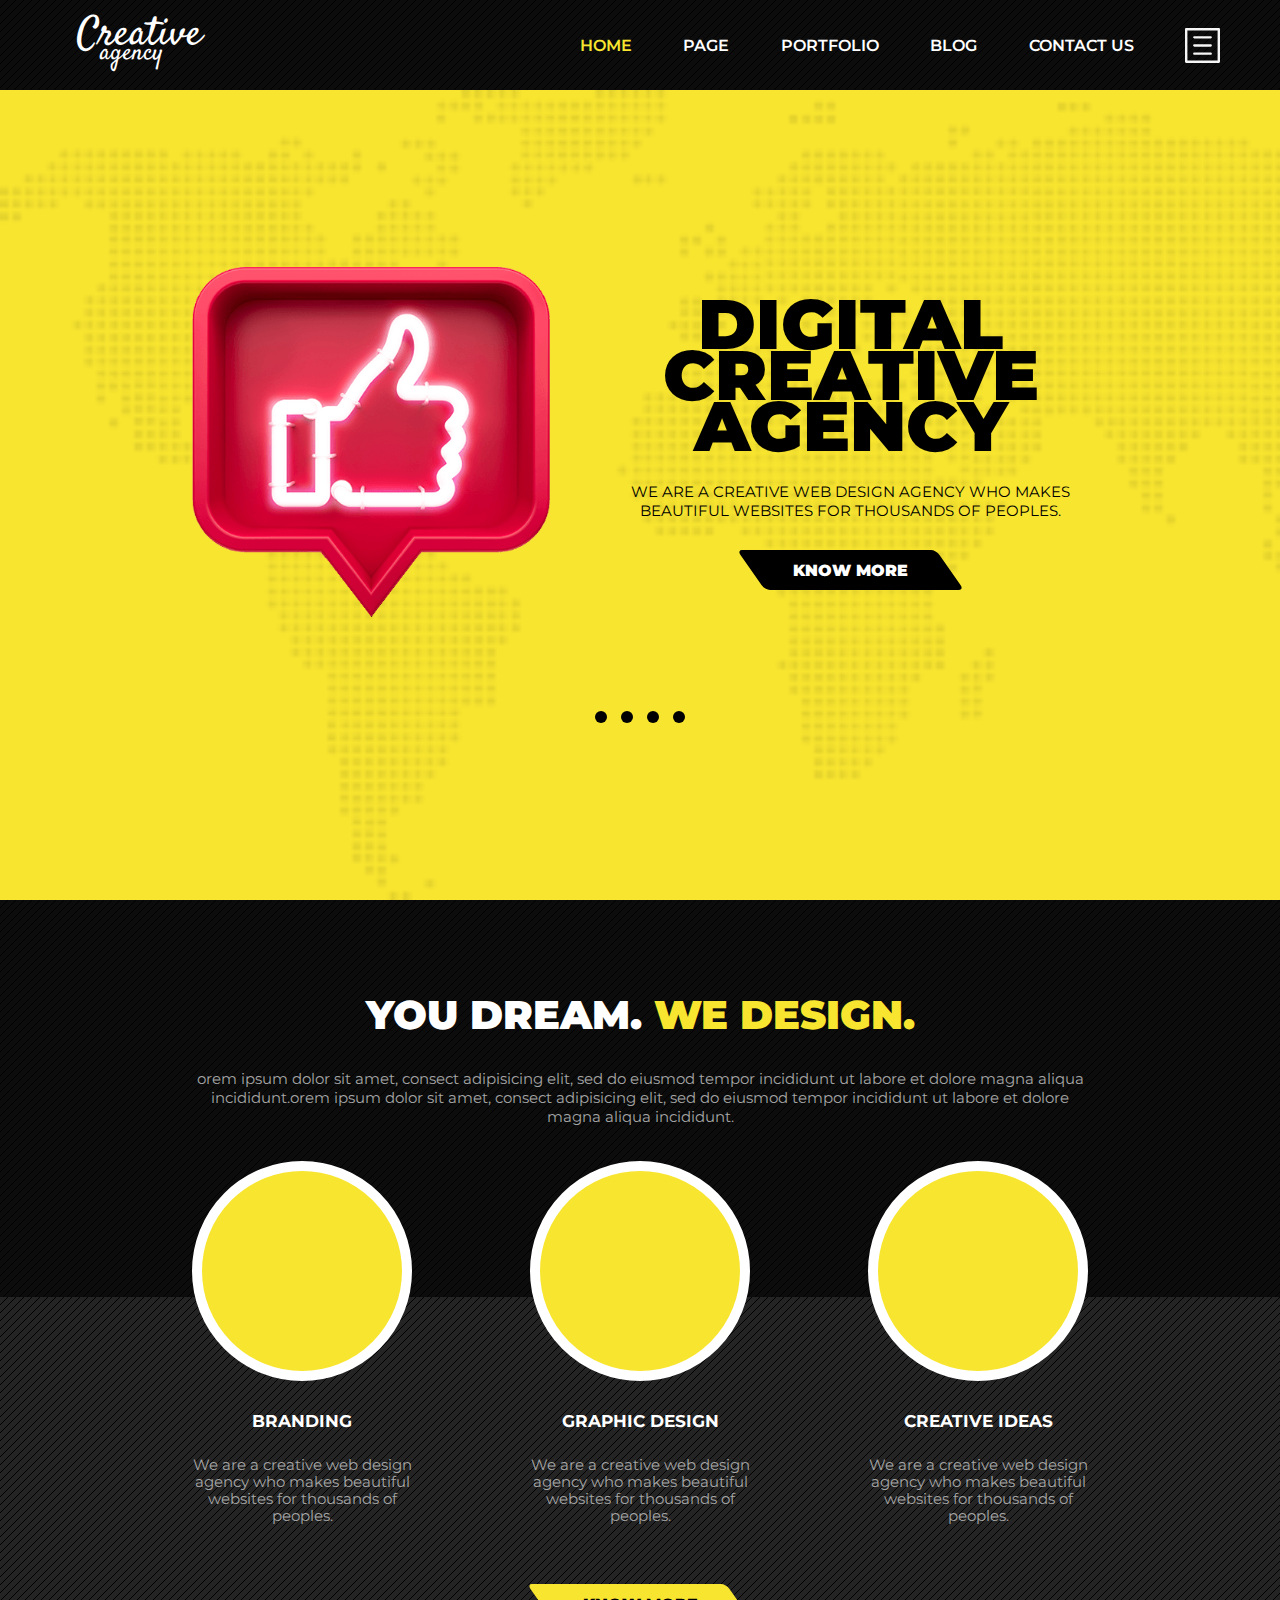
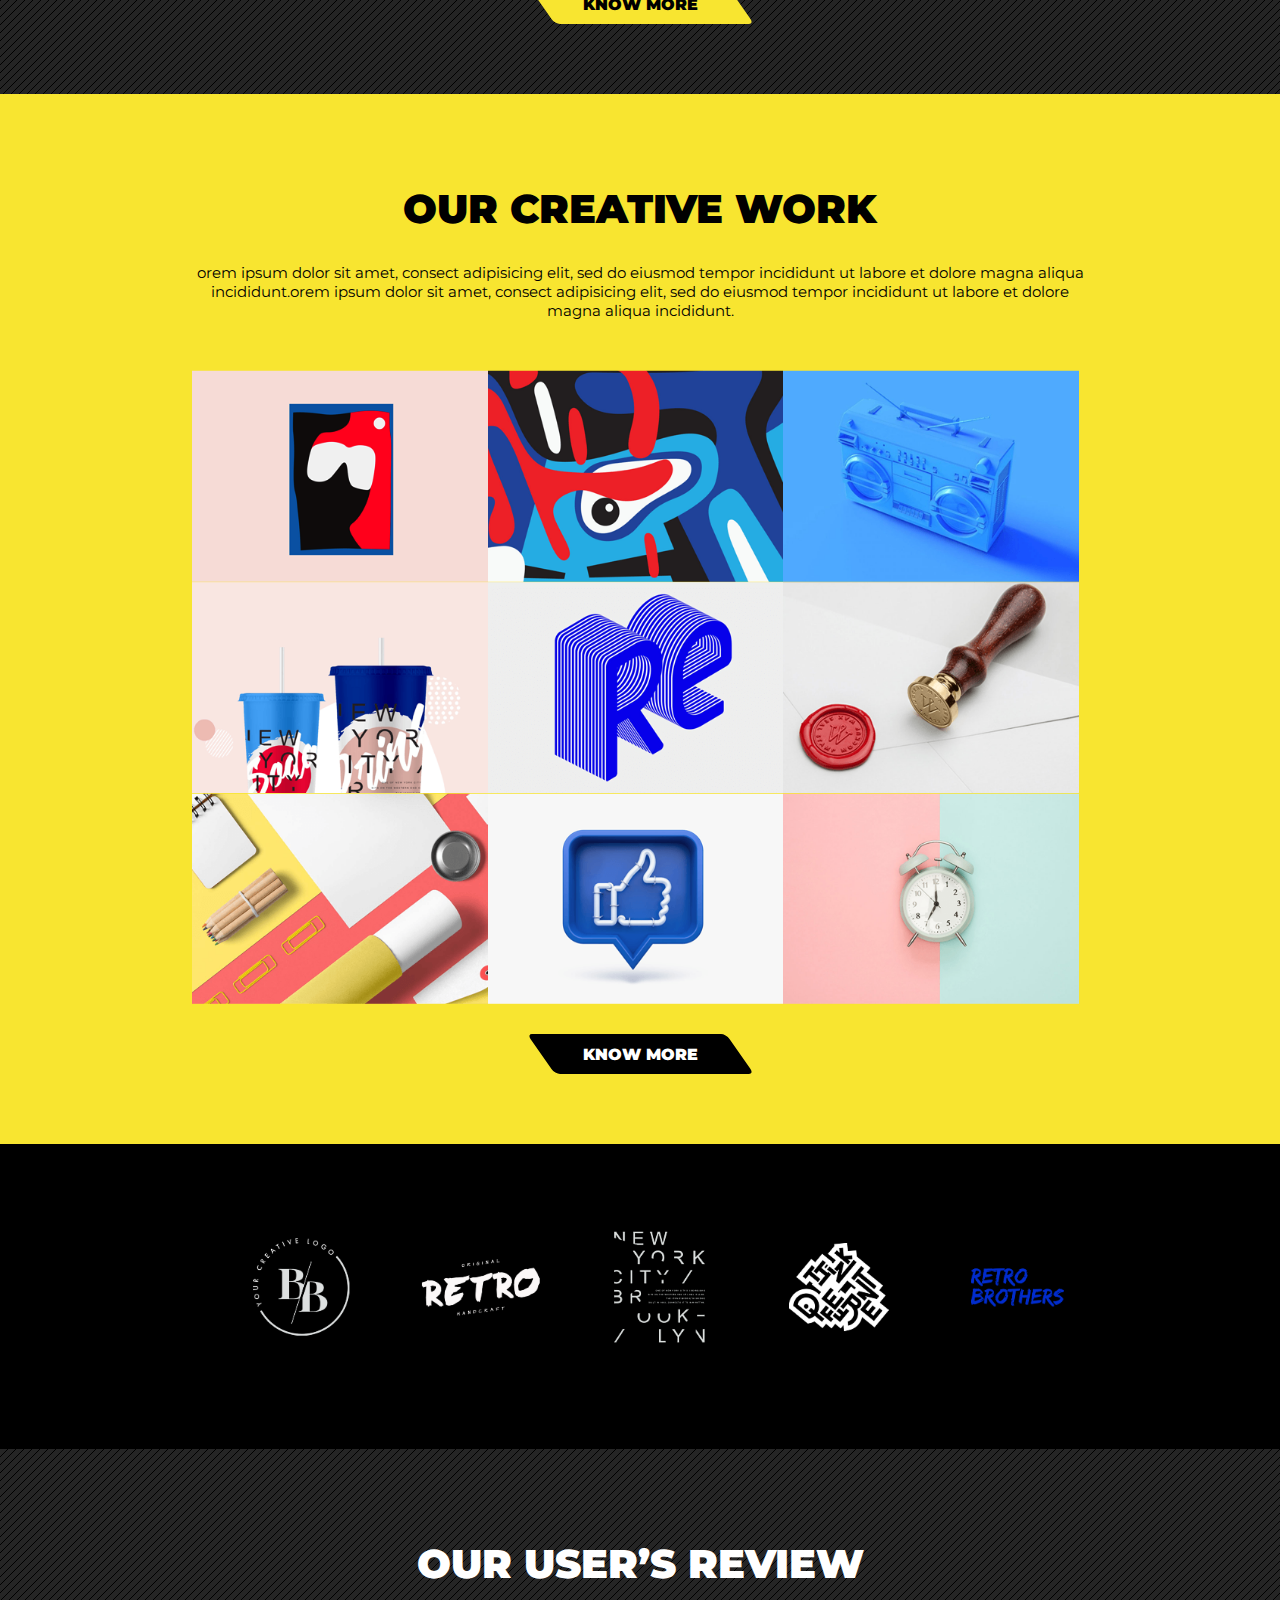
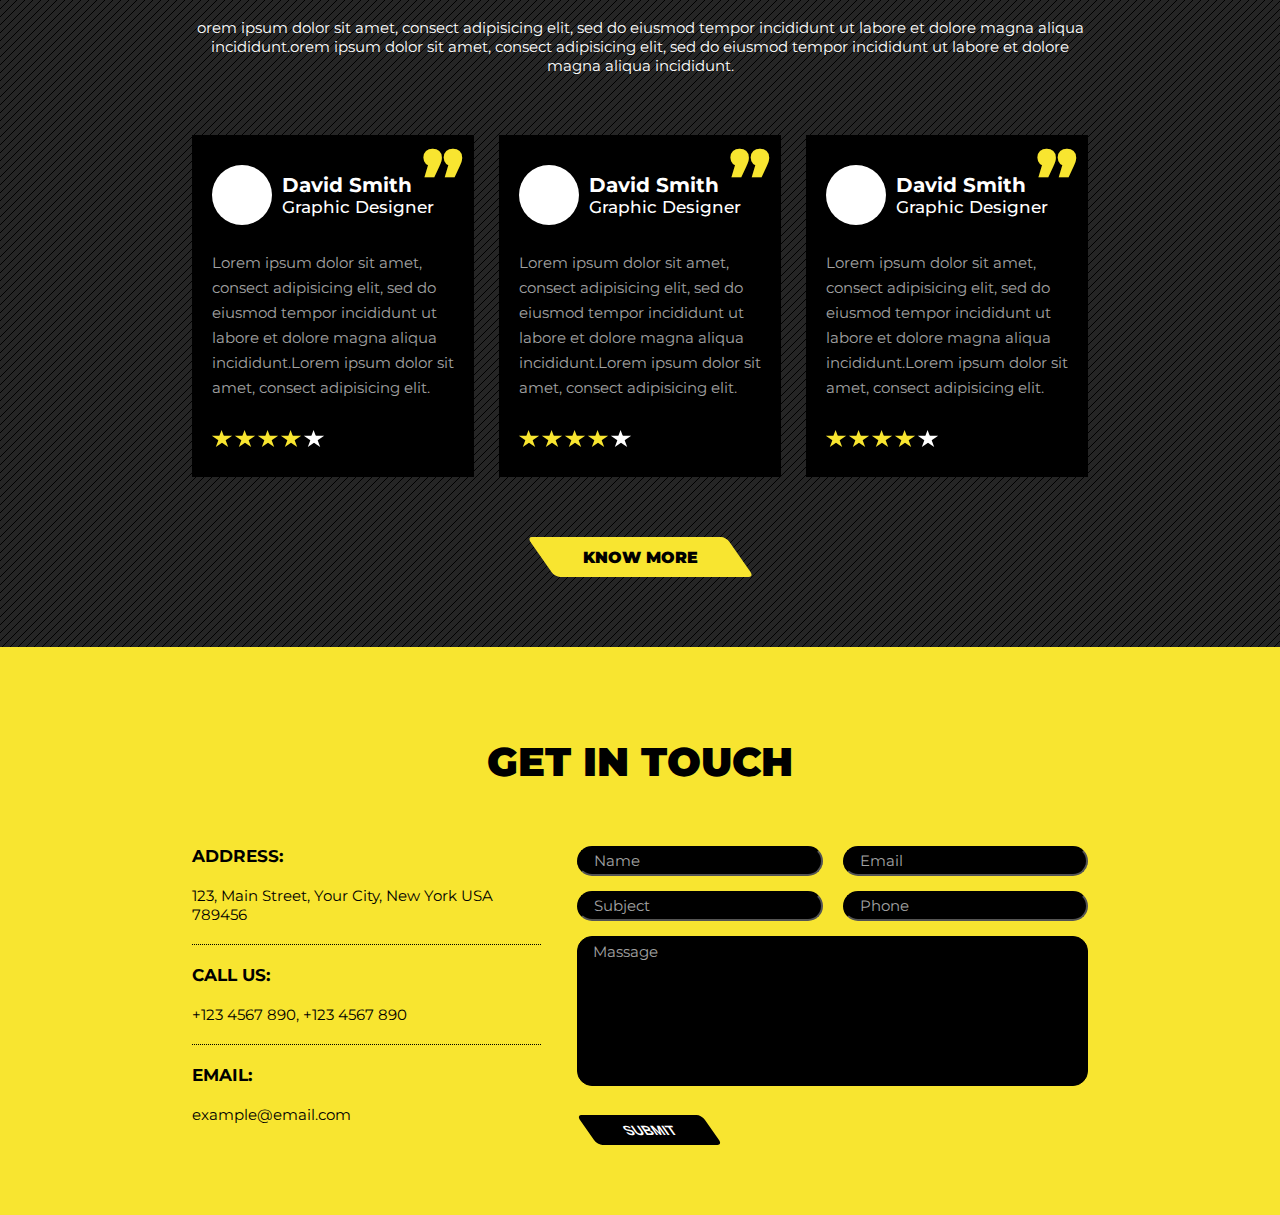
==== commit 91f93314: "#4 - feedback-section (except button)" ====
--- a/projects/creativeagencypage/index.html
+++ b/projects/creativeagencypage/index.html
@@ -231,6 +231,44 @@
                 </a>
             </div>
         </section>
+        <section class="feedback-section">
+            <div class="wrapper">
+                <h2>Get in touch</h2>
+                <div class="columns">
+                    <div class="contacts">
+                        <h3>Address:</h3>
+                        <p>
+                            123, Main Street, Your City, New York USA 789456
+                        </p>
+                        <div class="break-line"></div>
+                        <h3>Call us:</h3>
+                        <p>
+                            <span>+123 4567 890</span>, <span>+123 4567 890</span>
+                        </p>
+                        <div class="break-line"></div>
+                        <h3>Email:</h3>
+                        <p>
+                            example@email.com
+                        </p>
+                    </div>
+                    <form class="feedback-form" action="index.html" method="post">
+                        <div class="input-fields">
+                            <input class="feedback-form__field feedback-form__name-field"
+                                   type="text" name="user-name" required placeholder="Name">
+                            <input class="feedback-form__field feedback-form__email-field"
+                                   type="email" name="user-email" required placeholder="Email">
+                            <input class="feedback-form__field feedback-form__subject-field"
+                                   type="text" name="user-subject" placeholder="Subject">
+                            <input class="feedback-form__field feedback-form__phone-field"
+                                   type="tel" name="user-phone" placeholder="Phone">
+                        </div>
+                        <textarea class="feedback-form__field feedback-form__massage-field"
+                                  name="user-massage" required placeholder="Massage"></textarea>
+                        <input class="feedback-form__button button" type="submit" value="Submit">
+                    </form>
+                </div>
+            </div>
+        </section>
     </main>
     <footer></footer>
 
--- a/projects/creativeagencypage/style.css
+++ b/projects/creativeagencypage/style.css
@@ -505,3 +505,105 @@
     color: #f8e530;
 }
 
+
+.feedback-section {
+    background-color: #f8e530;
+}
+
+.feedback-section .wrapper {
+    padding-top: 90px;
+    padding-bottom: 70px;
+}
+
+.feedback-section h2 {
+    text-align: center;
+    margin-bottom: 60px;
+}
+
+.feedback-section .columns {
+    display: flex;
+    justify-content: space-between;
+}
+
+.feedback-section .contacts {
+    width: 39%;
+}
+
+.feedback-section .contacts h3 {
+    text-transform: uppercase;
+    font-weight: 700;
+    font-size: 17px;
+    margin-bottom: 20px;
+}
+
+.feedback-section .contacts p {
+    font-size: 15px;
+}
+
+.feedback-section .contacts .break-line {
+    width: 100%;
+    border-bottom: dotted black 1px;
+    margin-bottom: 20px;
+    margin-top: 20px;
+}
+
+.feedback-section .feedback-form {
+    width: 57%;
+}
+
+.feedback-section .feedback-form .input-fields {
+    display: grid;
+    grid-template-columns: 1fr 1fr;
+    grid-column-gap: 20px;
+    grid-row-gap: 15px;
+    margin-bottom: 15px;
+}
+
+.feedback-section .feedback-form__field {
+    width: 100%;
+    height: 30px;
+    box-sizing: border-box;
+    background-color: black;
+    border-color: black;
+    border-radius: 15px;
+    padding: 0 15px;
+    font-family: 'Montserrat', sans-serif;
+    font-size: 15px;
+    font-weight: 400;
+    color: #a3a3a3;
+}
+
+.feedback-section .feedback-form__field::placeholder {
+    color: #a3a3a3;
+}
+
+.feedback-section .feedback-form__field:focus {
+    background-color: white;
+    color: black;
+    outline: 0;
+}
+
+.feedback-section .feedback-form__massage-field {
+    resize: none;
+    height: 150px;
+    margin-bottom: 25px;
+    padding-top: 5px;
+}
+
+.feedback-section .feedback-form__button {
+    background-color: black;
+    color: white;
+    width: 125px;
+    height: 30px;
+    margin-left: 10px;
+    text-transform: uppercase;
+    font-weight: 900;
+    cursor: pointer;
+}
+
+
+.feedback-section .feedback-form__button:hover {
+    background-color: #f8e530;
+    color: black;
+}
+
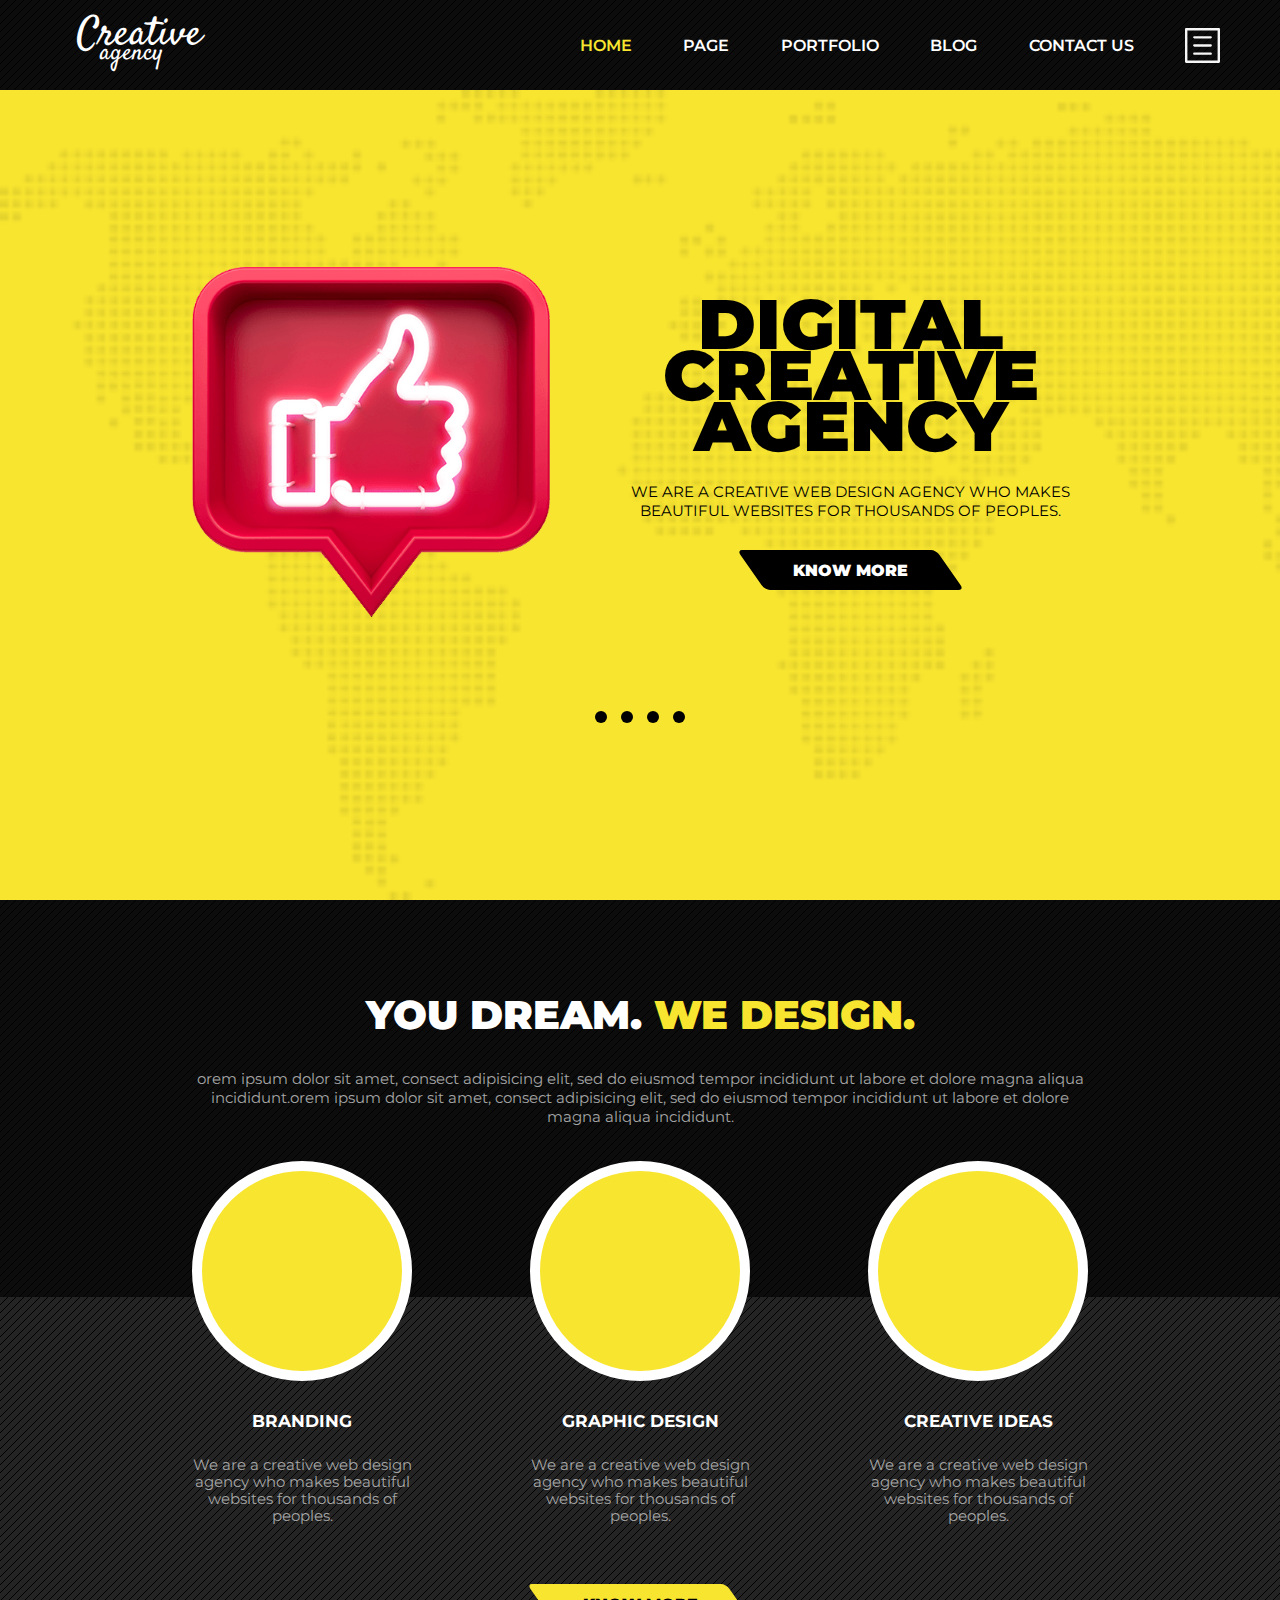
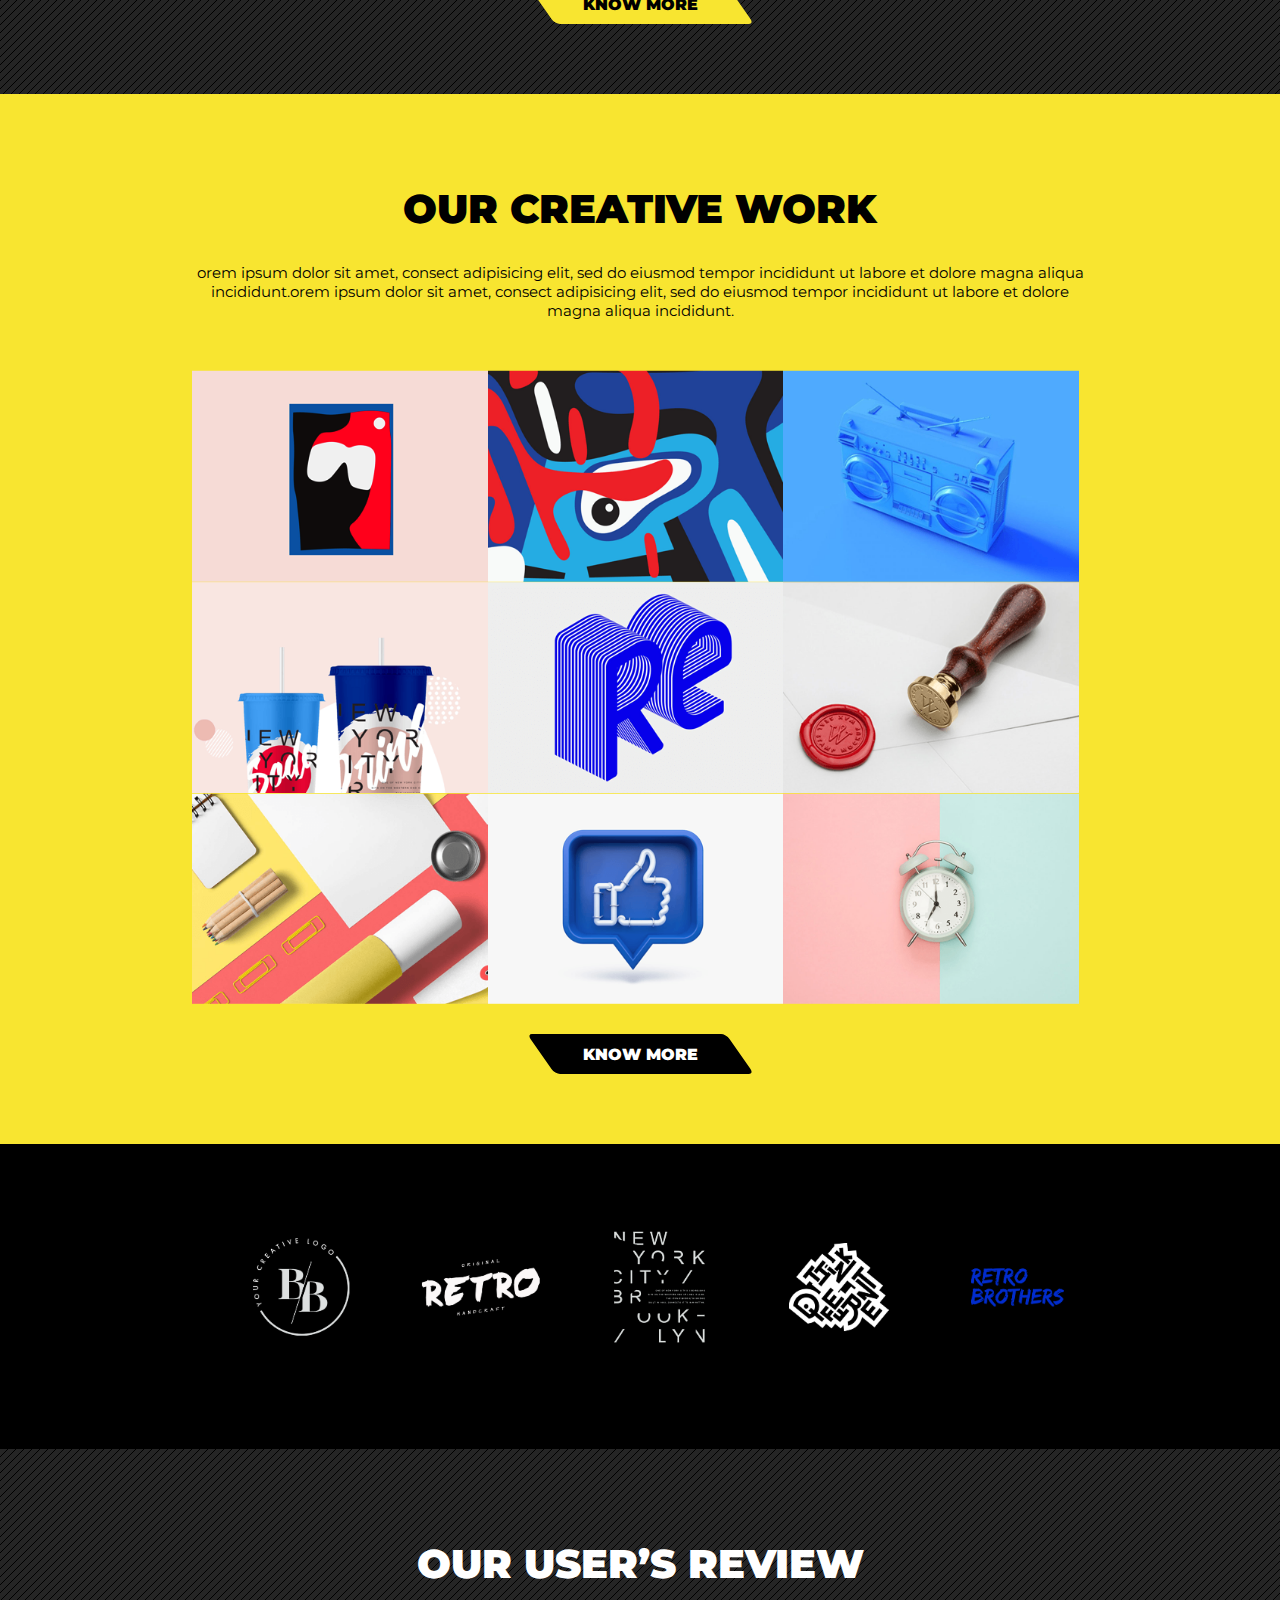
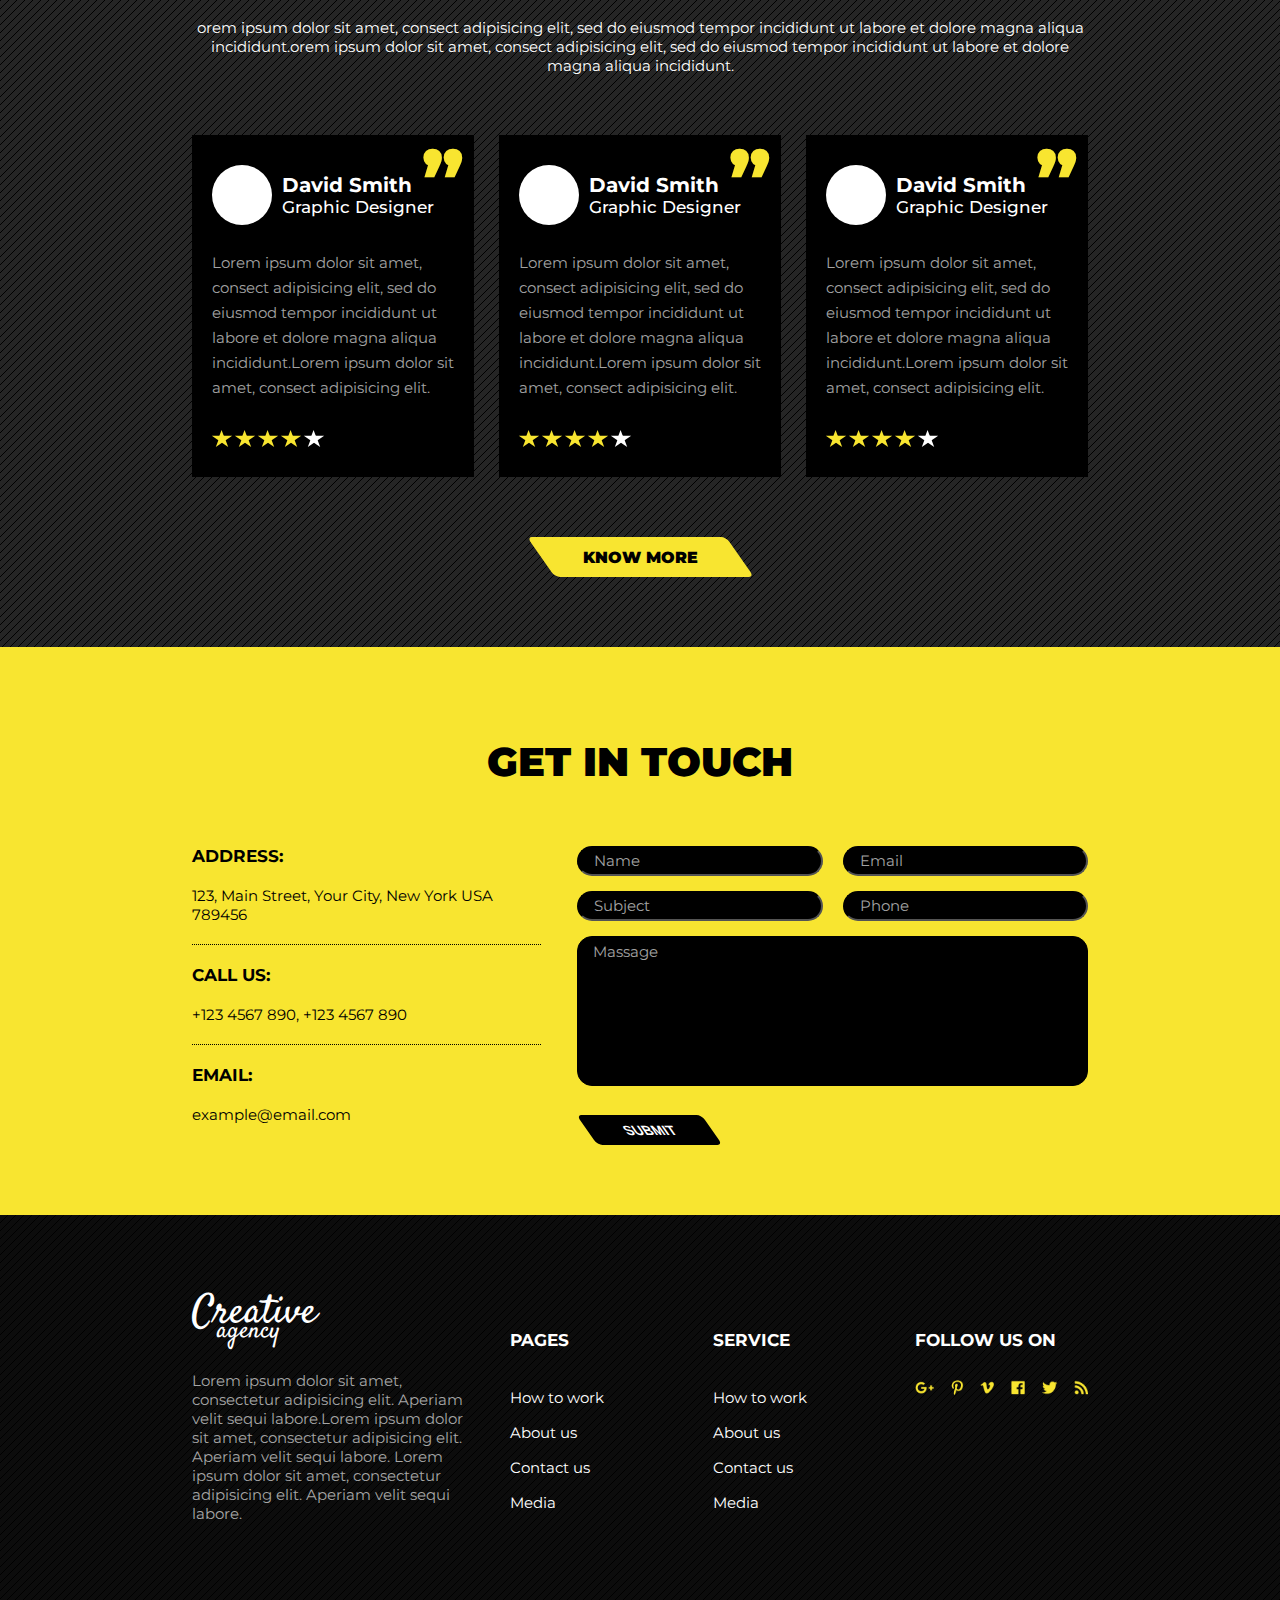
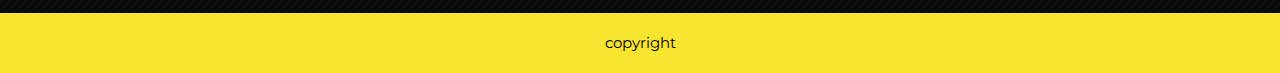
==== commit c9d52604: "#4 - footer" ====
--- a/projects/creativeagencypage/index.html
+++ b/projects/creativeagencypage/index.html
@@ -270,7 +270,47 @@
             </div>
         </section>
     </main>
-    <footer></footer>
+    <footer class="footer">
+        <div class="wrapper">
+            <div class="about">
+                <div class="footer__logo">
+                    <span>Creative</span>
+                    <span>agency</span>
+                </div>
+                <p>
+                    Lorem ipsum dolor sit amet, consectetur adipisicing elit.
+                    Aperiam velit sequi labore.Lorem ipsum dolor sit amet,
+                    consectetur adipisicing elit. Aperiam velit sequi labore.
+                    Lorem ipsum dolor sit amet, consectetur adipisicing elit.
+                    Aperiam velit sequi labore.
+                </p>
+            </div>
+            <div class="pages">
+                <h3>Pages</h3>
+                <div class="footer__links">
+                    <a href="#" class="footer__link">How to work</a>
+                    <a href="#" class="footer__link">About us</a>
+                    <a href="#" class="footer__link">Contact us</a>
+                    <a href="#" class="footer__link">Media</a>
+                </div>
+            </div>
+            <div class="service">
+                <h3>Service</h3>
+                <div class="footer__links">
+                    <a href="#" class="footer__link">How to work</a>
+                    <a href="#" class="footer__link">About us</a>
+                    <a href="#" class="footer__link">Contact us</a>
+                    <a href="#" class="footer__link">Media</a>
+                </div>
+            </div>
+            <div class="follow-us">
+                <h3>Follow us on</h3>
+                <div class="footer-icons">
+                    <img src="images/footer-icons.png" alt="social media">
+                </div>
+            </div>
+        </div>
+    </footer>
 
     <script src="script.js"></script>
 </body>
--- a/projects/creativeagencypage/style.css
+++ b/projects/creativeagencypage/style.css
@@ -601,9 +601,90 @@
     cursor: pointer;
 }
 
-
 .feedback-section .feedback-form__button:hover {
     background-color: #f8e530;
     color: black;
 }
 
+
+.footer {
+    background: #0c0c0c url("images/bg-line.png") repeat;
+    position: relative;
+}
+
+.footer:after {
+    content: "copyright";
+    display: block;
+    width: 100%;
+    height: 60px;
+    position: absolute;
+    bottom: 0;
+    background-color: #f8e530;
+    text-align: center;
+    line-height: 60px;
+    font-size: 15px;
+}
+
+.footer .wrapper {
+    padding-top: 90px;
+    padding-bottom: 150px;
+    color: white;
+    display: grid;
+    grid-template-columns: 25fr 15fr 15fr 15fr;
+    grid-column-gap: 30px;
+}
+
+.footer__logo {
+    font-family: 'Satisfy', cursive;
+    display: flex;
+    flex-direction: column;
+    justify-content: center;
+    align-items: flex-start;
+    line-height: 18px;
+    margin-bottom: 30px;
+}
+
+.footer__logo span {
+    color: white;
+    font-size: 40px;
+}
+
+.footer__logo span:last-child {
+    font-size: 25px;
+    padding-left: 25px;
+}
+
+.footer .about p {
+    color: #a6a6a6;
+    font-weight: 400;
+    font-size: 15px;
+}
+
+.footer h3 {
+    text-transform: uppercase;
+    font-weight: 700;
+    font-size: 17px;
+    margin-top: 25px;
+    margin-bottom: 30px;
+}
+
+.footer__links {
+    display: flex;
+    flex-direction: column;
+}
+
+.footer__link {
+    color: white;
+    font-size: 15px;
+    font-weight: 400;
+    line-height: 35px;
+    transition: 0.3s;
+}
+
+.footer__link:hover {
+    color: #f8e530;
+}
+
+.footer .follow-us img {
+    width: 100%;
+}